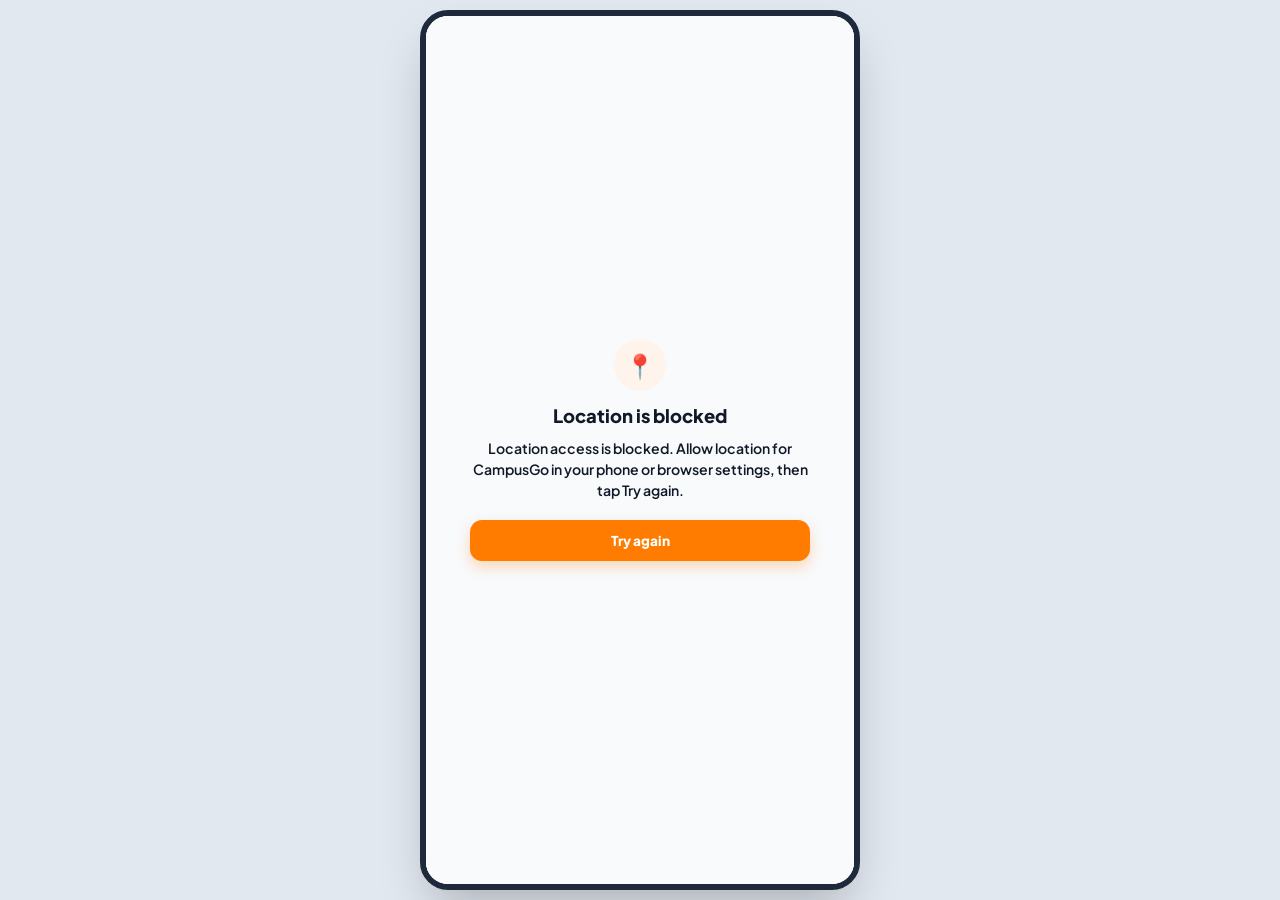
==== frontend/index.html @ a9273944 "add to homescreen and dark mode" ====
<!DOCTYPE html>
<html lang="en">
<head>
  <meta charset="UTF-8">
  <meta name="viewport" content="width=device-width, initial-scale=1.0, maximum-scale=1.0, user-scalable=no">
  <title>CampusGo - LPU Community Transit</title>
  <meta name="description" content="Bike, scooty and car rides and carpools for the LPU community.">
  <meta name="theme-color" content="#FF7C00">
  <link rel="manifest" href="/manifest.webmanifest">
  <link rel="icon" type="image/svg+xml" href="/favicon.svg">
  <link rel="apple-touch-icon" href="/apple-touch-icon.png">

  <link rel="stylesheet" href="leaflet.css">
  <link rel="preconnect" href="https://fonts.googleapis.com">
  <link rel="preconnect" href="https://fonts.gstatic.com" crossorigin>
  <link href="https://fonts.googleapis.com/css2?family=Plus+Jakarta+Sans:wght@400;500;600;700;800&family=JetBrains+Mono:wght@500;700&display=swap" rel="stylesheet">
  <link rel="stylesheet" href="styles.css">
</head>
<body>
  <div id="app-root" class="app-container">

    <!-- ================= WELCOME / SIGN UP / LOG IN ================= -->
    <div id="login-screen" class="login-screen">
      <div class="auth-shell">

        <div class="auth-brand">
          <span class="logo-dot"></span>
          <span class="brand-title">Campus<span class="brand-accent">Go</span></span>
        </div>

        <!-- Step: welcome -->
        <section class="auth-panel" id="auth-welcome" data-panel="welcome">
          <div class="auth-hero" aria-hidden="true">
            <svg viewBox="0 0 360 250" xmlns="http://www.w3.org/2000/svg" class="hero-svg">
              <!-- sky -->
              <rect width="360" height="250" rx="26" fill="#FFF4EC"/>
              <circle cx="292" cy="56" r="26" fill="#FFC56B"/>
              <circle cx="292" cy="56" r="38" fill="#FFC56B" opacity=".25"/>
              <g fill="#fff">
                <ellipse cx="70" cy="48" rx="30" ry="11"/><ellipse cx="92" cy="40" rx="20" ry="10"/>
                <ellipse cx="200" cy="30" rx="24" ry="9"/><ellipse cx="218" cy="24" rx="15" ry="8"/>
              </g>
              <!-- hills -->
              <path d="M0 160 Q70 112 140 150 T290 140 T360 150 V250 H0Z" fill="#FFD9B0"/>
              <path d="M0 180 Q90 140 180 172 T360 168 V250 H0Z" fill="#FFC894"/>
              <!-- campus building with clock tower -->
              <g>
                <rect x="108" y="98" width="120" height="66" rx="4" fill="#fff" stroke="#111827" stroke-width="3"/>
                <rect x="150" y="62" width="36" height="102" rx="3" fill="#fff" stroke="#111827" stroke-width="3"/>
                <path d="M146 62 L168 38 L190 62Z" fill="#FF7C00" stroke="#111827" stroke-width="3" stroke-linejoin="round"/>
                <circle cx="168" cy="82" r="10" fill="#FFF4EC" stroke="#111827" stroke-width="3"/>
                <path d="M168 76v6l4 3" stroke="#111827" stroke-width="2.5" fill="none" stroke-linecap="round"/>
                <rect x="160" y="128" width="16" height="36" rx="8" fill="#FF7C00" stroke="#111827" stroke-width="3"/>
                <g fill="#FFC56B" stroke="#111827" stroke-width="2.5">
                  <rect x="118" y="112" width="18" height="18" rx="3"/><rect x="200" y="112" width="18" height="18" rx="3"/>
                  <rect x="118" y="138" width="18" height="18" rx="3"/><rect x="200" y="138" width="18" height="18" rx="3"/>
                </g>
              </g>
              <!-- trees -->
              <g stroke="#111827" stroke-width="3" stroke-linejoin="round">
                <rect x="36" y="144" width="7" height="26" fill="#B7791F"/>
                <circle cx="40" cy="134" r="20" fill="#34D399"/>
                <rect x="302" y="140" width="7" height="30" fill="#B7791F"/>
                <circle cx="306" cy="128" r="22" fill="#34D399"/>
              </g>
              <!-- road -->
              <rect x="0" y="186" width="360" height="64" fill="#374151"/>
              <path d="M0 186 H360" stroke="#111827" stroke-width="3"/>
              <path d="M12 220 H60 M96 220 H144 M180 220 H228 M264 220 H312" stroke="#FDE68A" stroke-width="4" stroke-linecap="round"/>

              <!-- scooty + rider -->
              <g class="hero-bob" stroke="#111827" stroke-width="3" stroke-linecap="round" stroke-linejoin="round">
                <circle cx="56" cy="210" r="15" fill="#fff"/><circle cx="56" cy="210" r="5" fill="#111827"/>
                <circle cx="124" cy="210" r="15" fill="#fff"/><circle cx="124" cy="210" r="5" fill="#111827"/>
                <path d="M58 208 L72 184 H112 Q128 184 126 204 L124 208" fill="#FF7C00"/>
                <path d="M104 184 L112 160 H126" fill="none"/>
                <rect x="74" y="176" width="30" height="8" rx="4" fill="#111827"/>
                <!-- rider -->
                <circle cx="90" cy="134" r="11" fill="#FDBA74"/>
                <path d="M78 130 Q90 112 102 130Z" fill="#111827"/>
                <path d="M84 146 Q86 168 88 176 H104 L100 146Z" fill="#3B82F6"/>
                <path d="M100 152 L118 160" fill="none" stroke="#FDBA74"/>
              </g>

              <!-- car with a waving passenger -->
              <g class="hero-bob hero-bob-2" stroke="#111827" stroke-width="3" stroke-linecap="round" stroke-linejoin="round">
                <path d="M196 206 V192 Q196 184 206 182 L222 164 Q228 158 238 158 H272 Q282 158 288 166 L302 182 Q314 184 314 194 V206Z" fill="#FF7C00"/>
                <path d="M226 168 H240 V182 H216Z M248 168 H272 L284 182 H248Z" fill="#E0F2FE"/>
                <circle cx="230" cy="208" r="14" fill="#fff"/><circle cx="230" cy="208" r="5" fill="#111827"/>
                <circle cx="284" cy="208" r="14" fill="#fff"/><circle cx="284" cy="208" r="5" fill="#111827"/>
                <circle cx="259" cy="172" r="6" fill="#FDBA74" stroke-width="2.5"/>
                <path d="M306 194 h6" stroke="#FDE68A"/>
              </g>

              <!-- map pin floating above -->
              <g class="hero-pin" stroke="#111827" stroke-width="3" stroke-linejoin="round">
                <path d="M262 52 c-14 0 -24 10 -24 23 c0 17 24 38 24 38 s24 -21 24 -38 c0 -13 -10 -23 -24 -23z" fill="#FF7C00"/>
                <circle cx="262" cy="75" r="8" fill="#fff"/>
              </g>
            </svg>
          </div>

          <h1 class="auth-title">Your campus ride,<br>one tap away</h1>
          <p class="auth-lede">Bikes, scooties and cars for LPU students and teachers.</p>

          <div class="auth-actions">
            <button type="button" class="btn-primary-cta" id="auth-go-login">Log In</button>
            <button type="button" class="btn-outline-cta" id="auth-go-signup">Sign Up</button>
          </div>
          <p class="legal-links">By continuing you agree to our <a href="/terms">Terms</a> and <a href="/privacy">Privacy Policy</a>.</p>
        </section>

        <!-- Step: sign up - name & username -->
        <section class="auth-panel hidden" data-panel="signup-name">
          <button type="button" class="auth-back" data-back="welcome" aria-label="Back">&larr; Back</button>
          <div class="auth-steps"><span class="on"></span><span></span><span></span></div>
          <h2 class="auth-heading">Create your account</h2>
          <p class="auth-sub">Tell us your name and pick a username.</p>

          <div class="input-group">
            <label for="signup-name-input">Full name</label>
            <input type="text" id="signup-name-input" placeholder="e.g. Aarav Mehta" autocomplete="name" maxlength="60">
          </div>

          <div id="username-suggest-wrap" class="hidden">
            <p class="auth-hint">Suggested usernames, free right now. Tap one:</p>
            <div id="username-suggestions" class="chip-row"></div>
          </div>

          <div class="input-group">
            <label for="signup-username-input">Username</label>
            <input type="text" id="signup-username-input" placeholder="Choose a suggestion or type your own" autocomplete="username" autocapitalize="none" spellcheck="false" maxlength="20">
            <p id="username-status" class="field-status"></p>
          </div>

          <p class="login-error hidden" data-error="signup-name"></p>
          <button type="button" class="btn-primary-cta" id="signup-name-next">Next</button>
        </section>

        <!-- Step: sign up - role, LPU ID & mobile -->
        <section class="auth-panel hidden" data-panel="signup-details">
          <button type="button" class="auth-back" data-back="signup-name" aria-label="Back">&larr; Back</button>
          <div class="auth-steps"><span class="on"></span><span class="on"></span><span></span></div>
          <h2 class="auth-heading">Verify it's you</h2>
          <p class="auth-sub">We'll text a code to your mobile number.</p>

          <div class="segmented" role="radiogroup" aria-label="I am a">
            <button type="button" class="seg-btn active" data-usertype="student" role="radio" aria-checked="true">Student</button>
            <button type="button" class="seg-btn" data-usertype="teacher" role="radio" aria-checked="false">Teacher</button>
          </div>

          <div class="input-group">
            <label for="signup-lpu-input" id="signup-lpu-label">LPU ID</label>
            <input type="text" id="signup-lpu-input" placeholder="e.g. 12204592" autocomplete="off" inputmode="numeric" maxlength="20">
          </div>
          <div class="input-group">
            <label for="signup-phone-input">Mobile number</label>
            <div class="phone-field"><span>+91</span>
              <input type="tel" id="signup-phone-input" placeholder="10-digit number" autocomplete="tel-national" inputmode="numeric" maxlength="14">
            </div>
          </div>

          <p class="login-error hidden" data-error="signup-details"></p>
          <button type="button" class="btn-primary-cta" id="signup-send-otp">Send OTP</button>
        </section>

        <!-- Step: log in -->
        <section class="auth-panel hidden" data-panel="login">
          <button type="button" class="auth-back" data-back="welcome" aria-label="Back">&larr; Back</button>
          <h2 class="auth-heading">Welcome back</h2>
          <p class="auth-sub">Enter your LPU ID and the mobile number on your account.</p>

          <div class="input-group">
            <label for="login-lpu-input">LPU ID</label>
            <input type="text" id="login-lpu-input" placeholder="e.g. 12204592 or FAC-10822" autocomplete="username" maxlength="20">
          </div>
          <div class="input-group">
            <label for="login-phone-input">Mobile number</label>
            <div class="phone-field"><span>+91</span>
              <input type="tel" id="login-phone-input" placeholder="10-digit number" autocomplete="tel-national" inputmode="numeric" maxlength="14">
            </div>
          </div>

          <p class="login-error hidden" data-error="login"></p>
          <button type="button" class="btn-primary-cta" id="login-send-otp">Send OTP</button>
          <p class="auth-switch">New to CampusGo? <button type="button" class="link-btn" id="login-to-signup">Sign up</button></p>
        </section>

        <!-- Step: enter the SMS code (shared by sign up and log in) -->
        <section class="auth-panel hidden" data-panel="otp">
          <button type="button" class="auth-back" id="otp-back" aria-label="Back">&larr; Back</button>
          <h2 class="auth-heading">Enter the code</h2>
          <p class="auth-sub">We sent a 6-digit code to <strong id="otp-phone-hint"></strong>.</p>

          <div class="otp-boxes" id="otp-boxes">
            <input type="text" inputmode="numeric" maxlength="1" autocomplete="one-time-code" aria-label="Digit 1">
            <input type="text" inputmode="numeric" maxlength="1" aria-label="Digit 2">
            <input type="text" inputmode="numeric" maxlength="1" aria-label="Digit 3">
            <input type="text" inputmode="numeric" maxlength="1" aria-label="Digit 4">
            <input type="text" inputmode="numeric" maxlength="1" aria-label="Digit 5">
            <input type="text" inputmode="numeric" maxlength="1" aria-label="Digit 6">
          </div>

          <p class="login-error hidden" data-error="otp"></p>
          <button type="button" class="btn-primary-cta" id="otp-verify-btn">Verify &amp; Continue</button>
          <p class="auth-switch"><span id="otp-resend-timer"></span> <button type="button" class="link-btn hidden" id="otp-resend-btn">Resend code</button></p>
        </section>

      </div>
    </div>

    <!-- Top App Bar -->
    <header class="top-bar">
      <div class="brand-section">
        <div class="brand-logo">
          <span class="logo-dot"></span>
          <span class="brand-title">Campus<span class="brand-accent">Go</span></span>
        </div>
        <span class="campus-pill">LPU CAMPUS</span>
      </div>

      <div class="user-header-actions">
        <!-- Teacher / Priority Badge -->
        <div id="header-badge" class="user-badge-pill hidden">
          <svg class="badge-icon" viewBox="0 0 24 24" fill="currentColor">
            <path d="M12 2l3.09 6.26L22 9.27l-5 4.87 1.18 6.88L12 17.77l-6.18 3.25L7 14.14 2 9.27l6.91-1.01L12 2z"/>
          </svg>
          <span id="header-badge-text">Faculty Priority</span>
        </div>

        <!-- Wallet Balance Pill -->
        <button id="header-wallet-btn" class="wallet-pill" title="View Wallet">
          <svg class="wallet-icon" viewBox="0 0 24 24" fill="none" stroke="currentColor" stroke-width="2">
            <rect x="2" y="4" width="20" height="16" rx="3"/>
            <path d="M16 12h.01"/>
            <path d="M2 10h20"/>
          </svg>
          <span class="currency-symbol">₹</span>
          <span id="header-wallet-amount">0.00</span>
        </button>

        <button id="profile-btn" class="persona-avatar-btn" title="Profile">
          <img src="avatar-default.svg" alt="Profile">
        </button>
      </div>
    </header>

    <!-- Main Views Container -->
    <main class="main-content">
      
      <!-- ================= VIEW 1: RIDE (HOME) ================= -->
      <section id="view-ride" class="app-view active-view">
        <!-- Live Half-Screen Campus Map -->
        <div class="map-wrapper">
          <div id="campus-map" class="map-canvas"></div>
          <div id="route-info-chip" class="route-info-chip hidden"></div>
          <div id="drop-pin-hint" class="drop-pin-hint hidden"></div>
          
          <!-- Map Overlay Controls -->
          <div class="map-overlay-controls">
            <button id="recenter-map-btn" class="map-float-btn" title="Recenter to Uni-Mall">
              <svg viewBox="0 0 24 24" fill="none" stroke="currentColor" stroke-width="2">
                <polygon points="3 11 22 2 13 21 11 13 3 11"/>
              </svg>
            </button>
            <div class="zone-badge">
              <span class="live-pulse"></span>
              <span id="current-zone-text">Central Zone</span>
            </div>
          </div>

          <!-- Peak Rush / Class Change Banner -->
          <div id="rush-indicator" class="rush-indicator">
            <svg viewBox="0 0 24 24" fill="none" stroke="currentColor" stroke-width="2">
              <polygon points="13 2 3 14 12 14 11 22 21 10 12 10 13 2"/>
            </svg>
            <span>Class-Change Rush Active • Queue indexed by zone</span>
          </div>
        </div>

        <!-- Bottom Sheet Booking Container -->
        <div class="bottom-sheet">
          <div class="sheet-handle-bar"><div class="sheet-handle"></div></div>

          <!-- Scope Switcher: Campus Hop vs CityLink -->
          <div class="scope-toggle-group">
            <button class="scope-tab active" data-scope="campus_hop">
              <span class="scope-title">Campus Hop</span>
              <span class="scope-sub">Flat-rate intra-campus</span>
            </button>
            <button class="scope-tab" data-scope="citylink">
              <span class="scope-title">CityLink</span>
              <span class="scope-sub">Dynamic inter-city commute</span>
            </button>
          </div>

          <!-- Origin & Destination Inputs -->
          <div class="route-selector-card">
            <!-- Pickup Field -->
            <div class="route-field pickup-field">
              <div class="dot-indicator pickup-dot"></div>
              <div class="field-content">
                <div class="field-label-row">
                  <span class="field-label">PICKUP POINT</span>
                  <span class="auto-badge" id="auto-detected-badge">Auto-detected</span>
                </div>
                <select id="pickup-select" class="location-dropdown"></select>
              </div>
            </div>

            <div class="route-divider">
              <button id="swap-locations-btn" class="swap-btn" title="Swap locations">
                <svg viewBox="0 0 24 24" fill="none" stroke="currentColor" stroke-width="2">
                  <line x1="12" y1="5" x2="12" y2="19"/>
                  <polyline points="19 12 12 19 5 12"/>
                </svg>
              </button>
            </div>

            <!-- Destination Field -->
            <div class="route-field drop-field">
              <div class="dot-indicator drop-dot"></div>
              <div class="field-content">
                <span class="field-label">DESTINATION</span>
                <select id="drop-select" class="location-dropdown"></select>
                <!-- CityLink: search any place or address, or tap a popular destination -->
                <div id="drop-search-box" class="drop-search-box">
                  <input id="drop-search-input" type="text" class="drop-search-input" placeholder="Search a place or address"
                         autocomplete="off" maxlength="80" aria-label="Destination">
                  <div id="drop-suggestions" class="drop-suggestions hidden" role="listbox"></div>
                </div>
              </div>
            </div>
          </div>

          <div id="available-riders-note" class="available-riders-note hidden"></div>

          <!-- Service Selection: EXACTLY 3 Services (Bike, Scooty, Car) -->
          <div class="services-container">
            <div class="section-label-row">
              <span class="section-label">CHOOSE VEHICLE SERVICE</span>
              <span class="pricing-mode-pill" id="pricing-mode-tag">Flat Fare</span>
            </div>

            <div class="services-grid">
              <!-- Service 1: Bike -->
              <div class="service-card active" data-service="bike">
                <div class="service-header">
                  <div class="service-icon-box bike-icon">
                    <svg viewBox="0 0 24 24" fill="none" stroke="currentColor" stroke-width="2">
                      <circle cx="5.5" cy="17.5" r="3.5"/>
                      <circle cx="18.5" cy="17.5" r="3.5"/>
                      <path d="M15 6a1 1 0 1 0 0-2 1 1 0 0 0 0 2zm-3 11.5L9 9l3-3 4 3 3 8.5"/>
                      <path d="M9 9h4"/>
                    </svg>
                  </div>
                  <div class="service-fare-badge">
                    <span class="fare-currency">₹</span>
                    <span class="fare-val" id="fare-bike">–</span>
                  </div>
                </div>
                <div class="service-meta">
                  <span class="service-name">Bike</span>
                  <span class="service-desc">Single Rider • Quickest</span>
                </div>
                <div class="service-footer">
                  <span class="service-eta" id="eta-bike"></span>
                  <span class="service-driver-avail" id="avail-bike"></span>
                </div>
              </div>

              <!-- Service 2: Scooty -->
              <div class="service-card" data-service="scooty">
                <div class="service-header">
                  <div class="service-icon-box scooty-icon">
                    <svg viewBox="0 0 24 24" fill="none" stroke="currentColor" stroke-width="2">
                      <circle cx="6" cy="18" r="3"/>
                      <circle cx="18" cy="18" r="3"/>
                      <path d="M6 15h7l3-7h3"/>
                      <path d="M11 15v-4"/>
                    </svg>
                  </div>
                  <div class="service-fare-badge">
                    <span class="fare-currency">₹</span>
                    <span class="fare-val" id="fare-scooty">–</span>
                  </div>
                </div>
                <div class="service-meta">
                  <span class="service-name">Scooty</span>
                  <span class="service-desc">Single Rider • Spacious</span>
                </div>
                <div class="service-footer">
                  <span class="service-eta" id="eta-scooty"></span>
                  <span class="service-driver-avail" id="avail-scooty"></span>
                </div>
              </div>

              <!-- Service 3: Car -->
              <div class="service-card" data-service="car">
                <div class="service-header">
                  <div class="service-icon-box car-icon">
                    <svg viewBox="0 0 24 24" fill="none" stroke="currentColor" stroke-width="2">
                      <path d="M19 17h2c.6 0 1-.4 1-1v-3c0-.9-.7-1.7-1.5-1.9C18.7 10.6 16 10 16 10s-1.3-1.4-2.2-2.3c-.5-.4-1.1-.7-1.8-.7H5c-.6 0-1.1.4-1.4.9l-1.4 2.9C2.1 11.2 2 11.6 2 12v4c0 .6.4 1 1 1h2"/>
                      <circle cx="7" cy="17" r="2"/>
                      <path d="M9 17h6"/>
                      <circle cx="17" cy="17" r="2"/>
                    </svg>
                  </div>
                  <div class="service-fare-badge">
                    <span class="fare-currency">₹</span>
                    <span class="fare-val" id="fare-car">–</span>
                  </div>
                </div>
                <div class="service-meta">
                  <span class="service-name">Car</span>
                  <span class="service-desc">Shared Pool • AC Comfort</span>
                </div>
                <div class="service-footer">
                  <span class="service-eta" id="eta-car"></span>
                  <span class="service-driver-avail" id="avail-car"></span>
                </div>
              </div>
            </div>
          </div>

          <!-- Wallet Balance Warning Banner (if insufficient) -->
          <div id="wallet-warning-banner" class="wallet-warning-banner hidden">
            <div class="warning-left">
              <svg class="warning-icon" viewBox="0 0 24 24" fill="none" stroke="currentColor" stroke-width="2">
                <circle cx="12" cy="12" r="10"/>
                <line x1="12" y1="8" x2="12" y2="12"/>
                <line x1="12" y1="16" x2="12.01" y2="16"/>
              </svg>
              <div>
                <div class="warning-text">Insufficient balance for selected ride</div>
                <div class="warning-sub">Top up ₹<span id="banner-deficit-amount">10</span> to proceed</div>
              </div>
            </div>
            <button id="quick-topup-btn" class="quick-topup-btn">Top Up</button>
          </div>

          <!-- Primary CTA Button -->
          <button id="find-ride-btn" class="btn-primary-cta">
            <span class="btn-text" id="find-ride-text">Find Ride</span>
            <span class="btn-subtext" id="selected-service-summary">Bike • Flat ₹14</span>
          </button>
        </div>
      </section>

      <!-- ================= VIEW 2: DURING-RIDE COCKPIT DASHBOARD ================= -->
      <!-- Starts ONLY after someone confirms/starts a ride -->
      <section id="view-active-ride" class="app-view">
        <div class="active-ride-container">
          <!-- During-Ride Map Canvas -->
          <div class="active-map-wrapper">
            <div id="active-tracking-map" class="map-canvas"></div>
            
            <!-- Cockpit Status Floating Pill -->
            <div class="cockpit-live-pill">
              <span class="pulse-indicator"></span>
              <span id="cockpit-live-status-text">TRIP IN PROGRESS</span>
            </div>

            <!-- Persistent SOS Button Overlay -->
            <button id="persistent-sos-btn" class="persistent-sos-btn" title="Emergency SOS Beacon">
              <span class="sos-beacon-ring"></span>
              <span class="sos-text">SOS</span>
            </button>

            <!-- Share Live Location Floating Button -->
            <button id="share-live-btn" class="share-live-float-btn" title="Share Live Ride with Emergency Contacts">
              <svg viewBox="0 0 24 24" fill="none" stroke="currentColor" stroke-width="2">
                <circle cx="18" cy="5" r="3"/>
                <circle cx="6" cy="12" r="3"/>
                <circle cx="18" cy="19" r="3"/>
                <line x1="8.59" y1="13.51" x2="15.42" y2="17.49"/>
                <line x1="15.41" y1="6.51" x2="8.59" y2="10.49"/>
              </svg>
              <span>Share Trip</span>
            </button>
          </div>

          <!-- During-Ride Cockpit Dashboard Card -->
          <div class="active-status-card">
            <!-- Cockpit Route Header -->
            <div class="status-header">
              <div>
                <div class="cockpit-tag">DURING-RIDE COCKPIT</div>
                <h3 id="cockpit-route-title" class="status-title"></h3>
                <p id="cockpit-telemetry-sub" class="status-sub"></p>
              </div>
              <div class="trip-fare-pill">
                <span>Fare: ₹</span>
                <span id="active-trip-fare">0.00</span>
              </div>
            </div>

            <!-- Ride PIN: the rider tells it to the driver, who enters it to start the trip -->
            <div id="ride-pin-box" class="ride-pin-box hidden">
              <span>Tell your driver this PIN when you get in</span>
              <strong id="ride-pin-value" class="ride-pin-value">----</strong>
            </div>
            <div id="start-ride-box" class="start-ride-box hidden">
              <input id="start-pin-input" class="start-pin-input" type="text" inputmode="numeric" pattern="[0-9]*"
                     maxlength="4" autocomplete="off" placeholder="Rider's PIN" aria-label="Rider's 4-digit PIN">
              <button id="start-ride-btn" class="btn-primary-action">Start Ride</button>
            </div>
            <a id="navigate-btn" class="navigate-btn hidden" target="_blank" rel="noopener">
              <svg viewBox="0 0 24 24" fill="currentColor" aria-hidden="true"><path d="M12 2 4.5 20.3l.7.7L12 18l6.8 3 .7-.7z"/></svg>
              <span>Navigate</span>
            </a>

            <!-- Host / Driver Profile Card -->
            <div class="driver-profile-card">
              <img class="driver-avatar" src="avatar-default.svg" alt="">
              <div class="driver-info">
                <div class="driver-name-row">
                  <span id="active-driver-name" class="driver-name"></span>
                  <span class="verified-tag">
                    <svg viewBox="0 0 24 24" fill="currentColor">
                      <path d="M12 2l2.4 2.8 3.7-.4 1.3 3.4 3.4 1.3-.4 3.7 2.8 2.4-2.8 2.4.4 3.7-3.4 1.3-1.3 3.4-3.7-.4L12 22l-2.4-2.8-3.7.4-1.3-3.4-3.4-1.3.4-3.7L1 12l2.8-2.4-.4-3.7 3.4-1.3 1.3-3.4 3.7.4L12 2z"/>
                    </svg>
                    Verified driver
                  </span>
                </div>
                <div class="vehicle-details">
                  <span id="active-vehicle-model" class="vehicle-model"></span>
                  <span class="vehicle-bullet">•</span>
                  <span id="active-vehicle-plate" class="vehicle-plate"></span>
                </div>
              </div>
            </div>

            <!-- Passenger Manifest Section (Shows all booked passengers) -->
            <div class="cockpit-manifest-box">
              <div class="manifest-header">
                <span class="manifest-title">PASSENGER MANIFEST</span>
                <span id="manifest-count-badge" class="manifest-badge"></span>
              </div>
              <div id="cockpit-passenger-list" class="passenger-chips-row">
                <!-- Dynamically populated passenger chips -->
              </div>
            </div>

            <!-- Route Waypoints -->
            <div class="trip-waypoints">
              <div class="waypoint-item">
                <div class="waypoint-dot origin"></div>
                <div class="waypoint-text">
                  <span class="waypoint-label">ORIGIN PICKUP</span>
                  <span id="active-pickup-name" class="waypoint-name"></span>
                </div>
              </div>
              <div class="waypoint-line"></div>
              <div class="waypoint-item">
                <div class="waypoint-dot destination"></div>
                <div class="waypoint-text">
                  <span class="waypoint-label">DESTINATION DROP</span>
                  <span id="active-drop-name" class="waypoint-name"></span>
                </div>
              </div>
            </div>

            <!-- During-Ride Live Actions -->
            <div class="active-actions-row">
              <button id="cancel-ride-btn" class="btn-secondary-action hidden">
                <span>Cancel Ride</span>
              </button>
              <button id="complete-ride-btn" class="btn-primary-action">
                <span>🏁 Complete Trip</span>
              </button>
            </div>
          </div>
        </div>
      </section>

      <!-- ================= VIEW 3: SCHEDULED ROUTE PLANNER & PINNED CARPOOLS ================= -->
      <section id="view-citylink" class="app-view">
        <div class="view-header">
          <div>
            <h2 class="view-title">Scheduled Carpools</h2>
            <p class="view-sub">Plan routes, reserve seats & pin full scheduled commutes</p>
          </div>
          <button id="open-plan-route-btn" class="btn-sm-primary">+ Plan a Route</button>
        </div>

        <div class="citylink-content">
          <!-- SECTION 1: PINNED FULL RIDES (Ready to Depart) -->
          <div class="scheduled-section">
            <div class="section-label-row">
              <span class="section-label">📌 PINNED & FULL RIDES (READY TO DEPART)</span>
              <span class="pinned-tag">Seats Full</span>
            </div>
            <div id="pinned-routes-container" class="routes-list">
              <!-- Dynamically populated pinned routes -->
            </div>
          </div>

          <!-- SECTION 2: OPEN SCHEDULED RIDES (Seats Available) -->
          <div class="scheduled-section" style="margin-top: 16px;">
            <div class="section-label-row">
              <span class="section-label">AVAILABLE SCHEDULED RIDES</span>
              <span class="pricing-mode-pill">Select Seats</span>
            </div>
            <div id="citylink-routes-container" class="routes-list">
              <!-- Dynamically populated open routes -->
            </div>
          </div>
        </div>
      </section>

      <!-- ================= VIEW 4: ACTIVITY / QUEUE ================= -->
      <section id="view-activity" class="app-view">
        <div class="view-header">
          <h2 class="view-title">Ride Activity</h2>
          <p class="view-sub">Your live matching queues and ride history</p>
        </div>

        <div class="activity-content">
          <div id="queue-status-card" class="queue-status-card hidden">
            <div class="queue-spinner-ring"></div>
            <div class="queue-details">
              <div class="queue-title-row">
                <span class="queue-title">Waiting for a Driver to Accept</span>
                <span id="queue-pos-badge" class="queue-pos-badge">Position #1</span>
              </div>
              <p class="queue-text">Your request is visible to nearby online drivers. The first driver to accept it gets the ride, and you can cancel for a full refund until then.</p>
              <div id="queue-priority-note" class="priority-note hidden">
                <svg viewBox="0 0 24 24" fill="currentColor"><path d="M12 2l3.09 6.26L22 9.27l-5 4.87 1.18 6.88L12 17.77l-6.18 3.25L7 14.14 2 9.27l6.91-1.01L12 2z"/></svg>
                <span>Teacher Priority Matching Applied</span>
              </div>
              <button id="cancel-queued-ride-btn" class="btn-sm-outline" style="margin-top:10px;">Cancel Request (Full Refund)</button>
            </div>
          </div>

          <div class="recent-trips-section">
            <h3 class="section-heading">Transaction & Trip History</h3>
            <div id="transactions-list" class="transactions-list">
              <!-- Rendered via JS -->
            </div>
          </div>
        </div>
      </section>

      <!-- ================= VIEW 5: PROFILE & DRIVER DASHBOARD ================= -->
      <section id="view-profile" class="app-view">
        <div class="profile-container">
          <!-- User Profile Card -->
          <div class="profile-header-card">
            <img class="profile-card-avatar" src="avatar-default.svg" alt="">
            <div class="profile-card-info">
              <div class="profile-name-row">
                <h3 id="profile-card-name" class="profile-user-name"></h3>
                <span class="verified-pill">Phone verified</span>
              </div>
              <p id="profile-card-username" class="profile-username"></p>
              <p id="profile-card-id" class="profile-lpu-id"></p>
            </div>
          </div>

          <!-- Role Switcher & Selector -->
          <div class="setting-card">
            <h4 class="setting-title">Campus Role</h4>
            <div class="role-selector-pills">
              <button class="role-pill-btn active" data-role="rider">Rider</button>
              <button class="role-pill-btn" data-role="driver">Driver</button>
              <button class="role-pill-btn" data-role="both">Both</button>
            </div>
          </div>

          <!-- Driver Controls & Earnings Section -->
          <div id="driver-dashboard-section" class="driver-dashboard-section hidden">
            <div class="section-header-flex">
              <h4 class="section-title">Driver Control & Earnings</h4>
              <label class="online-toggle-label">
                <span id="online-status-text">Offline</span>
                <input type="checkbox" id="driver-online-toggle">
                <span class="toggle-slider"></span>
              </label>
            </div>

            <!-- Earnings Metrics Grid -->
            <div class="earnings-grid">
              <div class="metric-card">
                <span class="metric-label">Total Earned</span>
                <div class="metric-val-row">
                  <span class="metric-currency">₹</span>
                  <span id="driver-total-earned" class="metric-val">0.00</span>
                </div>
              </div>
              <div class="metric-card">
                <span class="metric-label">Trips Completed</span>
                <span id="driver-total-trips" class="metric-val">0</span>
              </div>
              <div class="metric-card">
                <span class="metric-label">Driver Rating</span>
                <div class="metric-val-row">
                  <span id="driver-rating-val" class="metric-val">5.0</span>
                  <svg class="star-icon" viewBox="0 0 24 24" fill="currentColor">
                    <path d="M12 2l3.09 6.26L22 9.27l-5 4.87 1.18 6.88L12 17.77l-6.18 3.25L7 14.14 2 9.27l6.91-1.01L12 2z"/>
                  </svg>
                </div>
              </div>
            </div>

            <!-- Vehicle Details Box -->
            <div class="vehicle-info-box">
              <div class="vehicle-info-header">
                <span class="box-title">Registered Vehicle</span>
                <button id="edit-vehicle-btn" class="btn-link">Edit</button>
              </div>
              <div class="vehicle-display-details">
                <div id="veh-model-plate" class="veh-title">No vehicle registered</div>
                <div id="veh-specs" class="veh-sub">Add your vehicle to start driving</div>
              </div>
            </div>

            <!-- Queued ride requests this driver's vehicle can serve -->
            <div class="vehicle-info-box" id="driver-requests-section">
              <div class="vehicle-info-header">
                <span class="box-title">Ride Requests</span>
                <button id="refresh-requests-btn" class="btn-link">Refresh</button>
              </div>
              <div id="driver-requests-list" class="driver-requests-list">
                <p class="empty-state">No waiting requests.</p>
              </div>
            </div>

            <!-- Cash out ride earnings to the driver's UPI ID -->
            <div class="vehicle-info-box" id="driver-payout-section">
              <div class="vehicle-info-header">
                <span class="box-title">Withdraw Earnings</span>
              </div>
              <div class="veh-sub">Available to withdraw: ₹<span id="driver-withdrawable">0.00</span></div>
              <div class="input-group">
                <label for="payout-upi-input">Your UPI ID</label>
                <input type="text" id="payout-upi-input" placeholder="name@okaxis" maxlength="100" autocomplete="off">
              </div>
              <button id="request-payout-btn" class="btn-sm-primary">Request Payout</button>
              <div id="driver-payouts-list" class="driver-requests-list"></div>
            </div>
          </div>

          <!-- Mandatory Trusted Emergency Contacts -->
          <div class="setting-card">
            <div class="section-header-flex">
              <div>
                <h4 class="setting-title">Emergency Contacts (Mandatory)</h4>
                <p class="setting-sub">We text them your location when you press SOS. Add up to 5 people who agree to this.</p>
              </div>
              <button id="add-emergency-btn" class="btn-sm-outline">+ Add</button>
            </div>
            <div id="emergency-contacts-list" class="contacts-list">
              <!-- Contacts rendered via JS -->
            </div>
          </div>

          <!-- Account -->
          <div class="setting-card">
            <h4 class="setting-title">Account</h4>
            <p class="setting-sub" id="profile-account-lpu">Signed in</p>
            <div class="account-actions">
              <button id="logout-btn" class="btn-sm-outline">Log Out</button>
              <button id="delete-account-btn" class="btn-sm-outline is-danger">Delete Account</button>
            </div>
            <p class="legal-links"><a href="/privacy">Privacy Policy</a> · <a href="/terms">Terms of Service</a></p>
          </div>

          <!-- Keep installation available after the signup prompt has been dismissed. -->
          <div class="setting-card" id="profile-install-card">
            <h4 class="setting-title">Add CampusGo to your home screen</h4>
            <p class="setting-sub">Open CampusGo from your home screen for quick access.</p>
            <button id="profile-install-btn" class="btn-sm-primary" type="button">Add to Home Screen</button>
          </div>

          <div class="setting-card">
            <div class="theme-toggle-row">
              <div>
                <h4 class="setting-title">Dark mode</h4>
                <p class="setting-sub">Choose a darker appearance for CampusGo.</p>
              </div>
              <button id="theme-toggle-btn" class="theme-toggle-btn" type="button" role="switch" aria-checked="false">
                <span id="theme-toggle-state">Off</span>
              </button>
            </div>
          </div>
        </div>
      </section>
    </main>

    <!-- Bottom Navigation Bar -->
    <nav class="bottom-nav-bar">
      <button class="nav-tab active" data-view="view-ride">
        <svg class="nav-icon" viewBox="0 0 24 24" fill="none" stroke="currentColor" stroke-width="2">
          <circle cx="12" cy="12" r="10"/>
          <path d="M12 2a14.5 14.5 0 0 0 0 20 14.5 14.5 0 0 0 0-20"/>
          <path d="M2 12h20"/>
        </svg>
        <span class="nav-label">Ride</span>
      </button>

      <button class="nav-tab" data-view="view-citylink">
        <svg class="nav-icon" viewBox="0 0 24 24" fill="none" stroke="currentColor" stroke-width="2">
          <path d="M4 15s1-1 4-1 5 2 8 2 4-1 4-1V3s-1 1-4 1-5-2-8-2-4 1-4 1z"/>
          <line x1="4" y1="22" x2="4" y2="15"/>
        </svg>
        <span class="nav-label">CityLink</span>
      </button>

      <button class="nav-tab" data-view="view-activity">
        <div class="nav-icon-wrapper">
          <svg class="nav-icon" viewBox="0 0 24 24" fill="none" stroke="currentColor" stroke-width="2">
            <path d="M14 2H6a2 2 0 0 0-2 2v16a2 2 0 0 0 2 2h12a2 2 0 0 0 2-2V8z"/>
            <polyline points="14 2 14 8 20 8"/>
            <line x1="16" y1="13" x2="8" y2="13"/>
            <line x1="16" y1="17" x2="8" y2="17"/>
            <polyline points="10 9 9 9 8 9"/>
          </svg>
          <span id="nav-queue-dot" class="badge-dot hidden"></span>
        </div>
        <span class="nav-label">Activity</span>
      </button>

      <button class="nav-tab" data-view="view-profile">
        <div class="nav-icon-wrapper">
          <svg class="nav-icon" viewBox="0 0 24 24" fill="none" stroke="currentColor" stroke-width="2">
            <path d="M20 21v-2a4 4 0 0 0-4-4H8a4 4 0 0 0-4 4v2"/>
            <circle cx="12" cy="7" r="4"/>
          </svg>
          <span id="nav-requests-dot" class="badge-dot hidden"></span>
        </div>
        <span class="nav-label">Profile</span>
      </button>
    </nav>

    <!-- Compulsory location gate -->
    <div id="location-gate" class="location-gate hidden">
      <div class="location-gate-card">
        <div class="dialog-icon">📍</div>
        <h3 id="location-gate-title">Turn on location</h3>
        <p id="location-gate-msg" class="dialog-message"></p>
        <button id="location-gate-retry" type="button" class="dialog-btn dialog-btn-primary hidden">Try again</button>
      </div>
    </div>

    <!-- Add to Home Screen: offered to every new account right after signup -->
    <div id="install-sheet" class="install-sheet hidden" role="dialog" aria-modal="false" aria-labelledby="install-sheet-title">
      <div class="install-sheet-card">
        <div class="install-sheet-head">
          <img src="icon-192.png" alt="" class="install-sheet-icon" width="48" height="48">
          <div>
            <h3 id="install-sheet-title">Add CampusGo to your home screen</h3>
            <p class="install-sheet-msg">Open it in one tap, full screen, like any other app.</p>
          </div>
        </div>
        <p id="install-sheet-steps" class="install-sheet-steps hidden"></p>
        <div class="install-sheet-actions">
          <button id="install-sheet-later" type="button" class="dialog-btn dialog-btn-secondary">Later</button>
          <button id="install-sheet-btn" type="button" class="dialog-btn dialog-btn-primary">Add to Home Screen</button>
        </div>
      </div>
    </div>

    <!-- ================= MODALS & POPUPS ================= -->

    <!-- Enhanced Wallet Top-Up Modal (UPI QR & Razorpay) -->
    <div id="modal-topup" class="app-modal hidden">
      <div class="modal-backdrop"></div>
      <div class="modal-card">
        <div class="modal-header">
          <h3>Top Up CampusGo Wallet</h3>
          <button class="modal-close-btn" data-modal="modal-topup">&times;</button>
        </div>
        <div class="modal-body">
          <div class="current-bal-banner">
            <span>Current Balance:</span>
            <strong>₹<span id="modal-current-bal">0.00</span></strong>
          </div>

          <!-- Payment Method Selector -->
          <div class="payment-method-tabs">
            <button class="pay-method-tab" data-method="upi">
              <span class="tab-label">UPI QR (manual check)</span>
            </button>
            <button class="pay-method-tab active" data-method="razorpay">
              <span class="tab-badge">⚡ Instant</span>
              <span class="tab-label">Razorpay / Cards</span>
            </button>
          </div>

          <!-- Amount Selectors -->
          <div class="topup-amount-chips">
            <button class="amount-chip" data-amount="50">+ ₹50</button>
            <button class="amount-chip active" data-amount="100">+ ₹100</button>
            <button class="amount-chip" data-amount="250">+ ₹250</button>
            <button class="amount-chip" data-amount="500">+ ₹500</button>
          </div>

          <div class="input-group">
            <label>Amount (₹)</label>
            <input type="number" id="topup-custom-input" min="1" max="5000" value="100">
          </div>

          <!-- TAB 1: UPI QR Scanner Container -->
          <div id="pay-panel-upi" class="pay-panel hidden">
            <div class="upi-qr-card">
              <div class="qr-wrapper" id="upi-qr-container">
                <div class="qr-loading-spinner">Generating UPI QR...</div>
              </div>
              <div class="upi-info-col">
                <span class="upi-vpa-label">Scan with Google Pay, PhonePe, Paytm or BHIM</span>
                <span class="upi-vpa-val" id="upi-vpa-text"></span>
              </div>
            </div>

            <div class="upi-actions-row">
              <a id="open-upi-intent-btn" href="#" class="btn-sm-outline" target="_blank" style="text-align:center; text-decoration:none;">
                📱 Open UPI App
              </a>
              <button id="confirm-upi-paid-btn" class="btn-primary-cta" style="flex:1;">
                I've Paid (₹<span id="qr-pay-amount-label">100</span>)
              </button>
            </div>
          </div>

          <!-- TAB 2: Razorpay Gateway Container -->
          <div id="pay-panel-razorpay" class="pay-panel">
            <div class="razorpay-preview-card">
              <div class="razorpay-logo-row">
                <span class="rzp-badge">RAZORPAY SECURE CHECKOUT</span>
                <span class="rzp-shield">🔒 256-bit SSL</span>
              </div>
              <p class="rzp-desc">Pay with any UPI app, Credit/Debit Card or NetBanking. The money is added to your wallet automatically as soon as the payment goes through.</p>
            </div>
            <button id="razorpay-checkout-btn" class="btn-primary-cta">
              Pay via Razorpay (₹<span id="rzp-pay-amount-label">100</span>)
            </button>
          </div>
          <p id="topup-status-text" class="modal-desc hidden"></p>
        </div>
      </div>
    </div>

    <!-- SOS Emergency Alert Modal with Real SMS Dispatch Feed -->
    <div id="modal-sos" class="app-modal hidden">
      <div class="modal-backdrop"></div>
      <div class="modal-card sos-modal-card">
        <div class="sos-modal-header">
          <div class="sos-alert-icon">
            <svg viewBox="0 0 24 24" fill="currentColor">
              <path d="M12 2L1 21h22L12 2zm0 3.99L19.53 19H4.47L12 5.99zM11 10h2v4h-2zm0 6h2v2h-2z"/>
            </svg>
          </div>
          <h2>EMERGENCY SOS BROADCAST</h2>
          <p class="sos-subtitle">Your alert has been recorded</p>
        </div>
        <div class="modal-body">
          <div class="sos-details-box">
            <div class="sos-row">
              <span class="label">Location:</span>
              <strong id="sos-display-location"></strong>
            </div>
            <div class="sos-row">
              <span class="label">Campus Control Room:</span>
              <a id="sos-hotline-link" class="highlight-text" href="tel:+911824517000">Call +91 1824 517000</a>
            </div>
            <div class="sos-row">
              <span class="label">SMS Broadcast:</span>
              <span id="sos-contacts-count"></span>
            </div>
          </div>

          <!-- Real SMS Dispatch Preview Box -->
          <div class="sos-sms-preview-card">
            <div class="sms-preview-header">
              <span class="sms-badge">SOS MESSAGE</span>
              <span class="sms-gateway-tag" id="sos-gateway-tag"></span>
            </div>
            <pre class="sms-text-box" id="sos-sms-text">Alerting contacts...</pre>
          </div>

          <div id="sos-dispatched-recipients" class="sos-recipients-list">
            <!-- Rendered dynamically -->
          </div>

          <p class="sos-advice" id="sos-advice-text">Campus security is not notified automatically. Call the hotline above and stay in a well-lit, public area.</p>
          <button id="sos-safe-btn" class="btn-primary-action">I'm safe now</button>
          <button id="dismiss-sos-btn" class="btn-secondary-action">Close (alert stays active)</button>
        </div>
      </div>
    </div>

    <!-- Share Trip Modal -->
    <div id="modal-share-trip" class="app-modal hidden">
      <div class="modal-backdrop"></div>
      <div class="modal-card">
        <div class="modal-header">
          <h3>Share Live Location</h3>
          <button class="modal-close-btn" data-modal="modal-share-trip">&times;</button>
        </div>
        <div class="modal-body">
          <p class="modal-desc">Anyone with this trusted link can track your live location and vehicle details until you safely reach your destination.</p>
          
          <div class="share-link-box">
            <input type="text" id="share-link-input" readonly value="">
            <button id="copy-share-btn" class="btn-sm-primary">Copy</button>
          </div>

          <div class="share-contacts-status">
            <span class="check-circle">ℹ</span>
            <span>Send this link to someone you trust. It stops working when the ride ends.</span>
          </div>
        </div>
      </div>
    </div>

    <!-- Mutual Rating Modal -->
    <div id="modal-rating" class="app-modal hidden">
      <div class="modal-backdrop"></div>
      <div class="modal-card">
        <div class="modal-header">
          <h3>Ride Completed</h3>
        </div>
        <div class="modal-body text-center">
          <div class="completion-success-icon">
            <svg viewBox="0 0 24 24" fill="none" stroke="currentColor" stroke-width="3">
              <polyline points="20 6 9 17 4 12"/>
            </svg>
          </div>
          <h4>How was your ride?</h4>
          <p class="modal-desc">Your fare was paid from your CampusGo wallet when you booked.</p>

          <div class="star-rating-row" id="star-rating-picker">
            <button type="button" class="star-btn active" data-val="1" aria-label="1 star">★</button>
            <button type="button" class="star-btn active" data-val="2" aria-label="2 star">★</button>
            <button type="button" class="star-btn active" data-val="3" aria-label="3 star">★</button>
            <button type="button" class="star-btn active" data-val="4" aria-label="4 star">★</button>
            <button type="button" class="star-btn active" data-val="5" aria-label="5 star">★</button>
          </div>

          <div class="rating-tags-row">
            <button class="tag-pill">Safe Ride</button>
            <button class="tag-pill">Punctual</button>
            <button class="tag-pill">Clean Helmet</button>
            <button class="tag-pill">Polite Behavior</button>
          </div>

          <button id="submit-rating-btn" class="btn-primary-cta">Submit Feedback</button>
        </div>
      </div>
    </div>

    <!-- Plan Route & Scheduled Carpool Modal -->
    <div id="modal-post-route" class="app-modal hidden">
      <div class="modal-backdrop"></div>
      <div class="modal-card">
        <div class="modal-header">
          <h3>Plan Scheduled Route</h3>
          <button class="modal-close-btn" data-modal="modal-post-route">&times;</button>
        </div>
        <div class="modal-body">
          <p class="modal-desc">Plan a scheduled commute. Offer seats to fellow students & faculty; once all seats fill up, your ride automatically gets pinned!</p>

          <div class="input-group">
            <label>Origin Pickup (Campus)</label>
            <select id="route-origin-select" class="location-dropdown route-location-select"></select>
          </div>

          <div class="input-group">
            <label>Destination Hub (CityLink)</label>
            <select id="route-dest-select" class="location-dropdown route-location-select"></select>
          </div>

          <div class="input-row">
            <div class="input-group">
              <label>Departure Time</label>
              <input type="datetime-local" id="route-time-input">
            </div>
            <div class="input-group">
              <label>Number of Seats Offered</label>
              <select id="route-seats-input">
                <option value="1">1 Seat</option>
                <option value="2">2 Seats</option>
                <option value="3" selected>3 Seats</option>
                <option value="4">4 Seats</option>
              </select>
            </div>
          </div>

          <div class="input-group">
            <label>Fare Per Passenger Seat (₹)</label>
            <input type="number" id="route-price-input" min="10" max="2000" value="80">
          </div>

          <div class="input-group">
            <label>Trip Notes (Optional)</label>
            <input type="text" id="route-notes-input" placeholder="e.g., AC Carpool via GT Road • Trunk space available">
          </div>

          <button id="submit-post-route-btn" class="btn-primary-cta">Publish & Plan Route</button>
        </div>
      </div>
    </div>

    <!-- Register / Edit Vehicle Modal -->
    <div id="modal-vehicle" class="app-modal hidden">
      <div class="modal-backdrop"></div>
      <div class="modal-card">
        <div class="modal-header">
          <h3>Your Vehicle</h3>
          <button class="modal-close-btn" data-modal="modal-vehicle">&times;</button>
        </div>
        <div class="modal-body">
          <div class="input-group">
            <label>Vehicle Type</label>
            <select id="veh-category-input">
              <option value="bike">Bike</option>
              <option value="scooty">Scooty</option>
              <option value="car">Car</option>
            </select>
          </div>
          <div class="input-group">
            <label>Model</label>
            <input type="text" id="veh-model-input" maxlength="40" placeholder="e.g. Honda Activa 6G">
          </div>
          <div class="input-row">
            <div class="input-group">
              <label>Plate Number</label>
              <input type="text" id="veh-plate-input" maxlength="15" placeholder="PB08-AB-1234">
            </div>
            <div class="input-group">
              <label>Colour</label>
              <input type="text" id="veh-color-input" maxlength="20" placeholder="e.g. White">
            </div>
          </div>
          <div class="input-row">
            <div class="input-group">
              <label>Passenger Seats</label>
              <input type="number" id="veh-capacity-input" min="1" max="6" value="1">
            </div>
            <div class="input-group">
              <label><input type="checkbox" id="veh-helmet-input" checked> Spare helmet</label>
              <label><input type="checkbox" id="veh-ac-input"> AC (cars)</label>
            </div>
          </div>
          <p id="veh-error-text" class="login-error hidden"></p>
          <button id="submit-vehicle-btn" class="btn-primary-cta">Save Vehicle</button>
        </div>
      </div>
    </div>

    <!-- Add Emergency Contact Modal -->
    <div id="modal-add-contact" class="app-modal hidden">
      <div class="modal-backdrop"></div>
      <div class="modal-card">
        <div class="modal-header">
          <h3>Add Trusted Emergency Contact</h3>
          <button class="modal-close-btn" data-modal="modal-add-contact">&times;</button>
        </div>
        <div class="modal-body">
          <div class="input-group">
            <label>Full Name</label>
            <input type="text" id="emg-name-input" placeholder="Parent / Hostel Warden">
          </div>
          <div class="input-group">
            <label>Relationship</label>
            <input type="text" id="emg-rel-input" placeholder="e.g. Mother, Roommate, Warden">
          </div>
          <div class="input-group">
            <label>Phone Number</label>
            <input type="tel" id="emg-phone-input" placeholder="+91 98765 00000">
          </div>
          <p id="emg-error-text" class="login-error hidden"></p>
          <button id="submit-contact-btn" class="btn-primary-cta">Save Contact</button>
        </div>
      </div>
    </div>

  </div>

  <script src="leaflet.js"></script>
  <script src="protomaps-leaflet.js"></script>
  <script src="campus-map.js"></script>
  <script src="app.js"></script>
</body>
</html>
---- frontend/leaflet.css ----
/* required styles */

.leaflet-pane,
.leaflet-tile,
.leaflet-marker-icon,
.leaflet-marker-shadow,
.leaflet-tile-container,
.leaflet-pane > svg,
.leaflet-pane > canvas,
.leaflet-zoom-box,
.leaflet-image-layer,
.leaflet-layer {
	position: absolute;
	left: 0;
	top: 0;
	}
.leaflet-container {
	overflow: hidden;
	}
.leaflet-tile,
.leaflet-marker-icon,
.leaflet-marker-shadow {
	-webkit-user-select: none;
	   -moz-user-select: none;
	        user-select: none;
	  -webkit-user-drag: none;
	}
/* Prevents IE11 from highlighting tiles in blue */
.leaflet-tile::selection {
	background: transparent;
}
/* Safari renders non-retina tile on retina better with this, but Chrome is worse */
.leaflet-safari .leaflet-tile {
	image-rendering: -webkit-optimize-contrast;
	}
/* hack that prevents hw layers "stretching" when loading new tiles */
.leaflet-safari .leaflet-tile-container {
	width: 1600px;
	height: 1600px;
	-webkit-transform-origin: 0 0;
	}
.leaflet-marker-icon,
.leaflet-marker-shadow {
	display: block;
	}
/* .leaflet-container svg: reset svg max-width decleration shipped in Joomla! (joomla.org) 3.x */
/* .leaflet-container img: map is broken in FF if you have max-width: 100% on tiles */
.leaflet-container .leaflet-overlay-pane svg {
	max-width: none !important;
	max-height: none !important;
	}
.leaflet-container .leaflet-marker-pane img,
.leaflet-container .leaflet-shadow-pane img,
.leaflet-container .leaflet-tile-pane img,
.leaflet-container img.leaflet-image-layer,
.leaflet-container .leaflet-tile {
	max-width: none !important;
	max-height: none !important;
	width: auto;
	padding: 0;
	}

.leaflet-container img.leaflet-tile {
	/* See: https://bugs.chromium.org/p/chromium/issues/detail?id=600120 */
	mix-blend-mode: plus-lighter;
}

.leaflet-container.leaflet-touch-zoom {
	-ms-touch-action: pan-x pan-y;
	touch-action: pan-x pan-y;
	}
.leaflet-container.leaflet-touch-drag {
	-ms-touch-action: pinch-zoom;
	/* Fallback for FF which doesn't support pinch-zoom */
	touch-action: none;
	touch-action: pinch-zoom;
}
.leaflet-container.leaflet-touch-drag.leaflet-touch-zoom {
	-ms-touch-action: none;
	touch-action: none;
}
.leaflet-container {
	-webkit-tap-highlight-color: transparent;
}
.leaflet-container a {
	-webkit-tap-highlight-color: rgba(51, 181, 229, 0.4);
}
.leaflet-tile {
	filter: inherit;
	visibility: hidden;
	}
.leaflet-tile-loaded {
	visibility: inherit;
	}
.leaflet-zoom-box {
	width: 0;
	height: 0;
	-moz-box-sizing: border-box;
	     box-sizing: border-box;
	z-index: 800;
	}
/* workaround for https://bugzilla.mozilla.org/show_bug.cgi?id=888319 */
.leaflet-overlay-pane svg {
	-moz-user-select: none;
	}

.leaflet-pane         { z-index: 400; }

.leaflet-tile-pane    { z-index: 200; }
.leaflet-overlay-pane { z-index: 400; }
.leaflet-shadow-pane  { z-index: 500; }
.leaflet-marker-pane  { z-index: 600; }
.leaflet-tooltip-pane   { z-index: 650; }
.leaflet-popup-pane   { z-index: 700; }

.leaflet-map-pane canvas { z-index: 100; }
.leaflet-map-pane svg    { z-index: 200; }

.leaflet-vml-shape {
	width: 1px;
	height: 1px;
	}
.lvml {
	behavior: url(#default#VML);
	display: inline-block;
	position: absolute;
	}


/* control positioning */

.leaflet-control {
	position: relative;
	z-index: 800;
	pointer-events: visiblePainted; /* IE 9-10 doesn't have auto */
	pointer-events: auto;
	}
.leaflet-top,
.leaflet-bottom {
	position: absolute;
	z-index: 1000;
	pointer-events: none;
	}
.leaflet-top {
	top: 0;
	}
.leaflet-right {
	right: 0;
	}
.leaflet-bottom {
	bottom: 0;
	}
.leaflet-left {
	left: 0;
	}
.leaflet-control {
	float: left;
	clear: both;
	}
.leaflet-right .leaflet-control {
	float: right;
	}
.leaflet-top .leaflet-control {
	margin-top: 10px;
	}
.leaflet-bottom .leaflet-control {
	margin-bottom: 10px;
	}
.leaflet-left .leaflet-control {
	margin-left: 10px;
	}
.leaflet-right .leaflet-control {
	margin-right: 10px;
	}


/* zoom and fade animations */

.leaflet-fade-anim .leaflet-popup {
	opacity: 0;
	-webkit-transition: opacity 0.2s linear;
	   -moz-transition: opacity 0.2s linear;
	        transition: opacity 0.2s linear;
	}
.leaflet-fade-anim .leaflet-map-pane .leaflet-popup {
	opacity: 1;
	}
.leaflet-zoom-animated {
	-webkit-transform-origin: 0 0;
	    -ms-transform-origin: 0 0;
	        transform-origin: 0 0;
	}
svg.leaflet-zoom-animated {
	will-change: transform;
}

.leaflet-zoom-anim .leaflet-zoom-animated {
	-webkit-transition: -webkit-transform 0.25s cubic-bezier(0,0,0.25,1);
	   -moz-transition:    -moz-transform 0.25s cubic-bezier(0,0,0.25,1);
	        transition:         transform 0.25s cubic-bezier(0,0,0.25,1);
	}
.leaflet-zoom-anim .leaflet-tile,
.leaflet-pan-anim .leaflet-tile {
	-webkit-transition: none;
	   -moz-transition: none;
	        transition: none;
	}

.leaflet-zoom-anim .leaflet-zoom-hide {
	visibility: hidden;
	}


/* cursors */

.leaflet-interactive {
	cursor: pointer;
	}
.leaflet-grab {
	cursor: -webkit-grab;
	cursor:    -moz-grab;
	cursor:         grab;
	}
.leaflet-crosshair,
.leaflet-crosshair .leaflet-interactive {
	cursor: crosshair;
	}
.leaflet-popup-pane,
.leaflet-control {
	cursor: auto;
	}
.leaflet-dragging .leaflet-grab,
.leaflet-dragging .leaflet-grab .leaflet-interactive,
.leaflet-dragging .leaflet-marker-draggable {
	cursor: move;
	cursor: -webkit-grabbing;
	cursor:    -moz-grabbing;
	cursor:         grabbing;
	}

/* marker & overlays interactivity */
.leaflet-marker-icon,
.leaflet-marker-shadow,
.leaflet-image-layer,
.leaflet-pane > svg path,
.leaflet-tile-container {
	pointer-events: none;
	}

.leaflet-marker-icon.leaflet-interactive,
.leaflet-image-layer.leaflet-interactive,
.leaflet-pane > svg path.leaflet-interactive,
svg.leaflet-image-layer.leaflet-interactive path {
	pointer-events: visiblePainted; /* IE 9-10 doesn't have auto */
	pointer-events: auto;
	}

/* visual tweaks */

.leaflet-container {
	background: #ddd;
	outline-offset: 1px;
	}
.leaflet-container a {
	color: #0078A8;
	}
.leaflet-zoom-box {
	border: 2px dotted #38f;
	background: rgba(255,255,255,0.5);
	}


/* general typography */
.leaflet-container {
	font-family: "Helvetica Neue", Arial, Helvetica, sans-serif;
	font-size: 12px;
	font-size: 0.75rem;
	line-height: 1.5;
	}


/* general toolbar styles */

.leaflet-bar {
	box-shadow: 0 1px 5px rgba(0,0,0,0.65);
	border-radius: 4px;
	}
.leaflet-bar a {
	background-color: #fff;
	border-bottom: 1px solid #ccc;
	width: 26px;
	height: 26px;
	line-height: 26px;
	display: block;
	text-align: center;
	text-decoration: none;
	color: black;
	}
.leaflet-bar a,
.leaflet-control-layers-toggle {
	background-position: 50% 50%;
	background-repeat: no-repeat;
	display: block;
	}
.leaflet-bar a:hover,
.leaflet-bar a:focus {
	background-color: #f4f4f4;
	}
.leaflet-bar a:first-child {
	border-top-left-radius: 4px;
	border-top-right-radius: 4px;
	}
.leaflet-bar a:last-child {
	border-bottom-left-radius: 4px;
	border-bottom-right-radius: 4px;
	border-bottom: none;
	}
.leaflet-bar a.leaflet-disabled {
	cursor: default;
	background-color: #f4f4f4;
	color: #bbb;
	}

.leaflet-touch .leaflet-bar a {
	width: 30px;
	height: 30px;
	line-height: 30px;
	}
.leaflet-touch .leaflet-bar a:first-child {
	border-top-left-radius: 2px;
	border-top-right-radius: 2px;
	}
.leaflet-touch .leaflet-bar a:last-child {
	border-bottom-left-radius: 2px;
	border-bottom-right-radius: 2px;
	}

/* zoom control */

.leaflet-control-zoom-in,
.leaflet-control-zoom-out {
	font: bold 18px 'Lucida Console', Monaco, monospace;
	text-indent: 1px;
	}

.leaflet-touch .leaflet-control-zoom-in, .leaflet-touch .leaflet-control-zoom-out  {
	font-size: 22px;
	}


/* layers control */

.leaflet-control-layers {
	box-shadow: 0 1px 5px rgba(0,0,0,0.4);
	background: #fff;
	border-radius: 5px;
	}
.leaflet-control-layers-toggle {
	background-image: url(images/layers.png);
	width: 36px;
	height: 36px;
	}
.leaflet-retina .leaflet-control-layers-toggle {
	background-image: url(images/layers-2x.png);
	background-size: 26px 26px;
	}
.leaflet-touch .leaflet-control-layers-toggle {
	width: 44px;
	height: 44px;
	}
.leaflet-control-layers .leaflet-control-layers-list,
.leaflet-control-layers-expanded .leaflet-control-layers-toggle {
	display: none;
	}
.leaflet-control-layers-expanded .leaflet-control-layers-list {
	display: block;
	position: relative;
	}
.leaflet-control-layers-expanded {
	padding: 6px 10px 6px 6px;
	color: #333;
	background: #fff;
	}
.leaflet-control-layers-scrollbar {
	overflow-y: scroll;
	overflow-x: hidden;
	padding-right: 5px;
	}
.leaflet-control-layers-selector {
	margin-top: 2px;
	position: relative;
	top: 1px;
	}
.leaflet-control-layers label {
	display: block;
	font-size: 13px;
	font-size: 1.08333em;
	}
.leaflet-control-layers-separator {
	height: 0;
	border-top: 1px solid #ddd;
	margin: 5px -10px 5px -6px;
	}

/* Default icon URLs */
.leaflet-default-icon-path { /* used only in path-guessing heuristic, see L.Icon.Default */
	background-image: url(images/marker-icon.png);
	}


/* attribution and scale controls */

.leaflet-container .leaflet-control-attribution {
	background: #fff;
	background: rgba(255, 255, 255, 0.8);
	margin: 0;
	}
.leaflet-control-attribution,
.leaflet-control-scale-line {
	padding: 0 5px;
	color: #333;
	line-height: 1.4;
	}
.leaflet-control-attribution a {
	text-decoration: none;
	}
.leaflet-control-attribution a:hover,
.leaflet-control-attribution a:focus {
	text-decoration: underline;
	}
.leaflet-attribution-flag {
	display: inline !important;
	vertical-align: baseline !important;
	width: 1em;
	height: 0.6669em;
	}
.leaflet-left .leaflet-control-scale {
	margin-left: 5px;
	}
.leaflet-bottom .leaflet-control-scale {
	margin-bottom: 5px;
	}
.leaflet-control-scale-line {
	border: 2px solid #777;
	border-top: none;
	line-height: 1.1;
	padding: 2px 5px 1px;
	white-space: nowrap;
	-moz-box-sizing: border-box;
	     box-sizing: border-box;
	background: rgba(255, 255, 255, 0.8);
	text-shadow: 1px 1px #fff;
	}
.leaflet-control-scale-line:not(:first-child) {
	border-top: 2px solid #777;
	border-bottom: none;
	margin-top: -2px;
	}
.leaflet-control-scale-line:not(:first-child):not(:last-child) {
	border-bottom: 2px solid #777;
	}

.leaflet-touch .leaflet-control-attribution,
.leaflet-touch .leaflet-control-layers,
.leaflet-touch .leaflet-bar {
	box-shadow: none;
	}
.leaflet-touch .leaflet-control-layers,
.leaflet-touch .leaflet-bar {
	border: 2px solid rgba(0,0,0,0.2);
	background-clip: padding-box;
	}


/* popup */

.leaflet-popup {
	position: absolute;
	text-align: center;
	margin-bottom: 20px;
	}
.leaflet-popup-content-wrapper {
	padding: 1px;
	text-align: left;
	border-radius: 12px;
	}
.leaflet-popup-content {
	margin: 13px 24px 13px 20px;
	line-height: 1.3;
	font-size: 13px;
	font-size: 1.08333em;
	min-height: 1px;
	}
.leaflet-popup-content p {
	margin: 17px 0;
	margin: 1.3em 0;
	}
.leaflet-popup-tip-container {
	width: 40px;
	height: 20px;
	position: absolute;
	left: 50%;
	margin-top: -1px;
	margin-left: -20px;
	overflow: hidden;
	pointer-events: none;
	}
.leaflet-popup-tip {
	width: 17px;
	height: 17px;
	padding: 1px;

	margin: -10px auto 0;
	pointer-events: auto;

	-webkit-transform: rotate(45deg);
	   -moz-transform: rotate(45deg);
	    -ms-transform: rotate(45deg);
	        transform: rotate(45deg);
	}
.leaflet-popup-content-wrapper,
.leaflet-popup-tip {
	background: white;
	color: #333;
	box-shadow: 0 3px 14px rgba(0,0,0,0.4);
	}
.leaflet-container a.leaflet-popup-close-button {
	position: absolute;
	top: 0;
	right: 0;
	border: none;
	text-align: center;
	width: 24px;
	height: 24px;
	font: 16px/24px Tahoma, Verdana, sans-serif;
	color: #757575;
	text-decoration: none;
	background: transparent;
	}
.leaflet-container a.leaflet-popup-close-button:hover,
.leaflet-container a.leaflet-popup-close-button:focus {
	color: #585858;
	}
.leaflet-popup-scrolled {
	overflow: auto;
	}

.leaflet-oldie .leaflet-popup-content-wrapper {
	-ms-zoom: 1;
	}
.leaflet-oldie .leaflet-popup-tip {
	width: 24px;
	margin: 0 auto;

	-ms-filter: "progid:DXImageTransform.Microsoft.Matrix(M11=0.70710678, M12=0.70710678, M21=-0.70710678, M22=0.70710678)";
	filter: progid:DXImageTransform.Microsoft.Matrix(M11=0.70710678, M12=0.70710678, M21=-0.70710678, M22=0.70710678);
	}

.leaflet-oldie .leaflet-control-zoom,
.leaflet-oldie .leaflet-control-layers,
.leaflet-oldie .leaflet-popup-content-wrapper,
.leaflet-oldie .leaflet-popup-tip {
	border: 1px solid #999;
	}


/* div icon */

.leaflet-div-icon {
	background: #fff;
	border: 1px solid #666;
	}


/* Tooltip */
/* Base styles for the element that has a tooltip */
.leaflet-tooltip {
	position: absolute;
	padding: 6px;
	background-color: #fff;
	border: 1px solid #fff;
	border-radius: 3px;
	color: #222;
	white-space: nowrap;
	-webkit-user-select: none;
	-moz-user-select: none;
	-ms-user-select: none;
	user-select: none;
	pointer-events: none;
	box-shadow: 0 1px 3px rgba(0,0,0,0.4);
	}
.leaflet-tooltip.leaflet-interactive {
	cursor: pointer;
	pointer-events: auto;
	}
.leaflet-tooltip-top:before,
.leaflet-tooltip-bottom:before,
.leaflet-tooltip-left:before,
.leaflet-tooltip-right:before {
	position: absolute;
	pointer-events: none;
	border: 6px solid transparent;
	background: transparent;
	content: "";
	}

/* Directions */

.leaflet-tooltip-bottom {
	margin-top: 6px;
}
.leaflet-tooltip-top {
	margin-top: -6px;
}
.leaflet-tooltip-bottom:before,
.leaflet-tooltip-top:before {
	left: 50%;
	margin-left: -6px;
	}
.leaflet-tooltip-top:before {
	bottom: 0;
	margin-bottom: -12px;
	border-top-color: #fff;
	}
.leaflet-tooltip-bottom:before {
	top: 0;
	margin-top: -12px;
	margin-left: -6px;
	border-bottom-color: #fff;
	}
.leaflet-tooltip-left {
	margin-left: -6px;
}
.leaflet-tooltip-right {
	margin-left: 6px;
}
.leaflet-tooltip-left:before,
.leaflet-tooltip-right:before {
	top: 50%;
	margin-top: -6px;
	}
.leaflet-tooltip-left:before {
	right: 0;
	margin-right: -12px;
	border-left-color: #fff;
	}
.leaflet-tooltip-right:before {
	left: 0;
	margin-left: -12px;
	border-right-color: #fff;
	}

/* Printing */

@media print {
	/* Prevent printers from removing background-images of controls. */
	.leaflet-control {
		-webkit-print-color-adjust: exact;
		print-color-adjust: exact;
		}
	}
---- frontend/styles.css ----
/* ==========================================================================
   CampusGo Design System
   Color Palette: #FF7C00 (Safety Orange), #111827 (Sharp Black), #FFFFFF (Canvas)
   Transit Utility Theme: Clean, trustworthy, ultra-crisp typography
   ========================================================================== */

:root {
  --primary-orange: #FF7C00;
  --primary-orange-hover: #e56f00;
  --primary-orange-light: #fff4ec;
  --primary-orange-glow: rgba(255, 124, 0, 0.28);
  
  --text-main: #111827;
  --text-secondary: #4B5563;
  --text-muted: #9CA3AF;
  --text-white: #FFFFFF;
  
  --bg-canvas: #F8FAFC;
  --bg-card: #FFFFFF;
  --bg-subtle: #F1F5F9;
  
  --border-light: #E2E8F0;
  --border-focus: #FF7C00;
  
  --status-success: #10B981;
  --status-success-light: #ECFDF5;
  --status-priority: #D97706;
  --status-priority-light: #FEF3C7;
  --status-danger: #EF4444;
  --status-danger-light: #FEE2E2;

  --shadow-sm: 0 1px 2px 0 rgba(0, 0, 0, 0.05);
  --shadow-md: 0 4px 6px -1px rgba(0, 0, 0, 0.08), 0 2px 4px -1px rgba(0, 0, 0, 0.04);
  --shadow-lg: 0 10px 15px -3px rgba(0, 0, 0, 0.1), 0 4px 6px -2px rgba(0, 0, 0, 0.05);
  --shadow-sheet: 0 -8px 24px rgba(0, 0, 0, 0.09);

  --font-sans: 'Plus Jakarta Sans', -apple-system, BlinkMacSystemFont, sans-serif;
  --font-mono: 'JetBrains Mono', monospace;
  
  --radius-sm: 8px;
  --radius-md: 12px;
  --radius-lg: 18px;
  --radius-full: 9999px;
}

:root[data-theme="dark"] {
  color-scheme: dark;
  --text-main: #F1F5F9;
  --text-secondary: #CBD5E1;
  --text-muted: #94A3B8;
  --bg-canvas: #0F172A;
  --bg-card: #1E293B;
  --bg-subtle: #334155;
  --border-light: #475569;
  --status-success-light: #064E3B;
  --status-priority-light: #713F12;
  --status-danger-light: #7F1D1D;
  --shadow-sm: 0 1px 2px 0 rgba(0, 0, 0, 0.25);
  --shadow-md: 0 4px 6px -1px rgba(0, 0, 0, 0.3), 0 2px 4px -1px rgba(0, 0, 0, 0.2);
  --shadow-lg: 0 10px 15px -3px rgba(0, 0, 0, 0.35), 0 4px 6px -2px rgba(0, 0, 0, 0.25);
  --shadow-sheet: 0 -8px 24px rgba(0, 0, 0, 0.35);
}

:root[data-theme="dark"] body,
:root[data-theme="dark"] .map-wrapper {
  background-color: #020617;
  background: #020617;
}

:root[data-theme="dark"] .app-container {
  box-shadow: 0 25px 50px -12px rgba(0, 0, 0, 0.7);
}

:root[data-theme="dark"] .service-card:hover {
  border-color: #64748B;
}

:root[data-theme="dark"] .warning-sub {
  color: #FCA5A5;
}

:root[data-theme="dark"] .driver-request-card {
  background: var(--bg-card);
}

.theme-toggle-row {
  display: flex;
  align-items: center;
  justify-content: space-between;
  gap: 12px;
}

.theme-toggle-btn {
  min-width: 88px;
  border: 1px solid var(--border-light);
  border-radius: var(--radius-full);
  background: var(--bg-subtle);
  color: var(--text-main);
  padding: 7px 12px;
  font: inherit;
  font-size: 0.72rem;
  font-weight: 800;
  cursor: pointer;
}

.theme-toggle-btn[aria-checked="true"] {
  background: var(--primary-orange);
  border-color: var(--primary-orange);
  color: #fff;
}

* {
  box-sizing: border-box;
  margin: 0;
  padding: 0;
  -webkit-tap-highlight-color: transparent;
}

body {
  font-family: var(--font-sans);
  background-color: #E2E8F0;
  color: var(--text-main);
  line-height: 1.45;
  -webkit-font-smoothing: antialiased;
  display: flex;
  justify-content: center;
  align-items: center;
  min-height: 100vh;
}

/* Mobile Frame Container */
.app-container {
  width: 100%;
  max-width: 440px;
  height: 100vh;
  max-height: 920px;
  background-color: var(--bg-canvas);
  position: relative;
  display: flex;
  flex-direction: column;
  overflow: hidden;
  box-shadow: 0 25px 50px -12px rgba(0, 0, 0, 0.25);
}

@media (min-width: 480px) {
  .app-container {
    height: 880px;
    border-radius: 28px;
    border: 6px solid #1E293B;
  }
}

/* --- Top Header Bar --- */
.top-bar {
  height: 60px;
  background-color: var(--bg-card);
  border-bottom: 1px solid var(--border-light);
  display: flex;
  align-items: center;
  justify-content: space-between;
  padding: 0 16px;
  z-index: 100;
  flex-shrink: 0;
}

.brand-section {
  display: flex;
  align-items: center;
  gap: 8px;
}

.brand-logo {
  display: flex;
  align-items: center;
  gap: 6px;
}

.logo-dot {
  width: 10px;
  height: 10px;
  background-color: var(--primary-orange);
  border-radius: 50%;
  box-shadow: 0 0 8px var(--primary-orange-glow);
}

.brand-title {
  font-size: 1.25rem;
  font-weight: 800;
  letter-spacing: -0.03em;
  color: var(--text-main);
}

.brand-accent {
  color: var(--primary-orange);
}

.campus-pill {
  font-size: 0.65rem;
  font-weight: 700;
  padding: 2px 6px;
  background-color: var(--bg-subtle);
  color: var(--text-secondary);
  border-radius: 4px;
  letter-spacing: 0.04em;
}

.user-header-actions {
  display: flex;
  align-items: center;
  gap: 8px;
}

.user-badge-pill {
  display: flex;
  align-items: center;
  gap: 4px;
  background-color: var(--status-priority-light);
  color: var(--status-priority);
  font-size: 0.7rem;
  font-weight: 700;
  padding: 4px 8px;
  border-radius: var(--radius-full);
}

.badge-icon {
  width: 12px;
  height: 12px;
}

.wallet-pill {
  display: flex;
  align-items: center;
  gap: 4px;
  background-color: var(--bg-subtle);
  border: 1px solid var(--border-light);
  padding: 5px 9px;
  border-radius: var(--radius-full);
  font-size: 0.8rem;
  font-weight: 700;
  color: var(--text-main);
  cursor: pointer;
  transition: all 0.15s ease;
}

.wallet-pill:hover {
  background-color: var(--primary-orange-light);
  border-color: var(--primary-orange);
}

.wallet-icon {
  width: 14px;
  height: 14px;
  stroke: var(--text-secondary);
}

.persona-avatar-btn {
  width: 32px;
  height: 32px;
  border-radius: 50%;
  border: 2px solid var(--primary-orange);
  overflow: hidden;
  cursor: pointer;
  padding: 0;
  background: none;
}

.persona-avatar-btn img {
  width: 100%;
  height: 100%;
  object-fit: cover;
}

/* --- Main Content & Views --- */
.main-content {
  flex: 1;
  position: relative;
  overflow: hidden;
}

.app-view {
  position: absolute;
  top: 0;
  left: 0;
  right: 0;
  bottom: 0;
  display: none;
  flex-direction: column;
  overflow-y: auto;
  background-color: var(--bg-canvas);
}

.app-view.active-view {
  display: flex;
}

/* ==========================================================================
   VIEW 1: RIDE (Half-Screen Live Map + Bottom Sheet)
   ========================================================================== */

#view-ride {
  overflow: hidden;
}

.map-wrapper {
  height: 44%;
  flex-shrink: 0;
  position: relative;
  width: 100%;
  background: #E2E8F0;
}

.map-canvas {
  width: 100%;
  height: 100%;
}

.map-overlay-controls {
  position: absolute;
  top: 12px;
  right: 12px;
  display: flex;
  align-items: center;
  gap: 8px;
  z-index: 500;
}

.map-float-btn {
  width: 36px;
  height: 36px;
  border-radius: 50%;
  background-color: var(--bg-card);
  border: 1px solid var(--border-light);
  color: var(--text-main);
  display: flex;
  align-items: center;
  justify-content: center;
  cursor: pointer;
  box-shadow: var(--shadow-md);
  transition: transform 0.15s ease;
}

.map-float-btn svg {
  width: 18px;
  height: 18px;
}

.map-float-btn:active {
  transform: scale(0.92);
}

.zone-badge {
  display: flex;
  align-items: center;
  gap: 6px;
  background-color: rgba(17, 24, 39, 0.85);
  backdrop-filter: blur(8px);
  color: var(--text-white);
  padding: 6px 12px;
  border-radius: var(--radius-full);
  font-size: 0.72rem;
  font-weight: 700;
  letter-spacing: 0.02em;
}

.live-pulse {
  width: 8px;
  height: 8px;
  background-color: var(--primary-orange);
  border-radius: 50%;
  box-shadow: 0 0 6px var(--primary-orange);
  animation: pulseAnimation 2s infinite;
}

@keyframes pulseAnimation {
  0% { transform: scale(0.95); opacity: 0.9; }
  50% { transform: scale(1.3); opacity: 1; }
  100% { transform: scale(0.95); opacity: 0.9; }
}

.rush-indicator {
  position: absolute;
  bottom: 8px;
  left: 12px;
  right: 12px;
  background-color: #111827;
  color: #FEF3C7;
  padding: 6px 12px;
  border-radius: var(--radius-sm);
  font-size: 0.7rem;
  font-weight: 600;
  display: flex;
  align-items: center;
  gap: 6px;
  z-index: 500;
  box-shadow: var(--shadow-sm);
}

.rush-indicator svg {
  width: 14px;
  height: 14px;
  stroke: var(--primary-orange);
}

/* Bottom Sheet */
.bottom-sheet {
  flex: 1 1 0;
  min-height: 0;
  overflow-y: auto;
  overscroll-behavior: contain;
  background-color: var(--bg-card);
  border-top-left-radius: var(--radius-lg);
  border-top-right-radius: var(--radius-lg);
  box-shadow: var(--shadow-sheet);
  display: flex;
  flex-direction: column;
  padding: 10px 16px 28px;
  z-index: 200;
}

.sheet-handle-bar {
  display: flex;
  justify-content: center;
  padding-bottom: 8px;
}

.sheet-handle {
  width: 36px;
  height: 4px;
  background-color: var(--border-light);
  border-radius: 2px;
}

/* Scope Toggle: Campus Hop vs CityLink */
.scope-toggle-group {
  display: grid;
  grid-template-columns: 1fr 1fr;
  background-color: var(--bg-subtle);
  border-radius: var(--radius-md);
  padding: 3px;
  gap: 4px;
  margin-bottom: 12px;
}

.scope-tab {
  border: none;
  background: none;
  padding: 6px 8px;
  border-radius: var(--radius-sm);
  cursor: pointer;
  text-align: center;
  transition: all 0.2s ease;
}

.scope-tab.active {
  background-color: var(--bg-card);
  box-shadow: var(--shadow-sm);
}

.scope-title {
  display: block;
  font-size: 0.82rem;
  font-weight: 700;
  color: var(--text-main);
}

.scope-tab.active .scope-title {
  color: var(--primary-orange);
}

.scope-sub {
  display: block;
  font-size: 0.65rem;
  color: var(--text-muted);
}

/* Route Selector Card */
.route-selector-card {
  background-color: var(--bg-canvas);
  border: 1px solid var(--border-light);
  border-radius: var(--radius-md);
  padding: 8px 12px;
  position: relative;
  margin-bottom: 12px;
}

.route-field {
  display: flex;
  align-items: center;
  gap: 10px;
}

.dot-indicator {
  width: 10px;
  height: 10px;
  border-radius: 50%;
  flex-shrink: 0;
}

.pickup-dot {
  background-color: var(--status-success);
  box-shadow: 0 0 6px rgba(16, 185, 129, 0.4);
}

.drop-dot {
  background-color: var(--primary-orange);
  box-shadow: 0 0 6px var(--primary-orange-glow);
}

.field-content {
  flex: 1;
}

.field-label-row {
  display: flex;
  justify-content: space-between;
  align-items: center;
}

.field-label {
  font-size: 0.65rem;
  font-weight: 800;
  letter-spacing: 0.05em;
  color: var(--text-muted);
}

.auto-badge {
  font-size: 0.6rem;
  font-weight: 700;
  color: var(--status-success);
  background-color: var(--status-success-light);
  padding: 1px 5px;
  border-radius: 4px;
}

.location-dropdown {
  display: none;
}

.custom-location-picker {
  position: relative;
  width: 100%;
  z-index: 30;
}

.custom-location-picker:has(.custom-location-menu.open) {
  z-index: 200;
}

.route-field:has(.custom-location-menu.open),
.input-group:has(.custom-location-menu.open) {
  position: relative;
  z-index: 200;
}

.custom-location-trigger {
  width: 100%;
  display: flex;
  align-items: center;
  justify-content: space-between;
  gap: 8px;
  border: 1px solid rgba(148, 163, 184, 0.32);
  background: linear-gradient(180deg, rgba(255, 255, 255, 0.96), rgba(250, 250, 249, 0.9));
  border-radius: 14px;
  padding: 10px 12px 10px 14px;
  font-family: var(--font-sans);
  font-size: 0.82rem;
  font-weight: 700;
  color: var(--text-main);
  cursor: pointer;
  box-shadow: 0 10px 22px rgba(15, 23, 42, 0.06);
  transition: all 0.18s ease;
}

.custom-location-trigger:hover,
.custom-location-trigger:focus-visible {
  border-color: rgba(249, 115, 22, 0.45);
  box-shadow: 0 10px 24px rgba(249, 115, 22, 0.12);
  outline: none;
}

.custom-location-trigger.open {
  border-color: rgba(249, 115, 22, 0.6);
  box-shadow: 0 12px 28px rgba(249, 115, 22, 0.12);
}

.custom-location-value {
  display: block;
  flex: 1;
  min-width: 0;
  overflow: hidden;
  white-space: normal;
  word-break: break-word;
  overflow-wrap: anywhere;
  line-height: 1.35;
  text-align: left;
}

.custom-location-chevron {
  display: inline-flex;
  align-items: center;
  justify-content: center;
  width: 18px;
  height: 18px;
  border-radius: 999px;
  background: rgba(249, 115, 22, 0.1);
  color: var(--primary-orange);
  font-size: 0.72rem;
  transform: rotate(0deg);
  transition: transform 0.2s ease;
}

.custom-location-trigger.open .custom-location-chevron {
  transform: rotate(180deg);
}

.custom-location-menu {
  position: absolute;
  left: 0;
  right: 0;
  top: calc(100% + 8px);
  z-index: 40;
  display: none;
  max-height: min(260px, 42vh);
  overflow-y: auto;
  padding: 8px;
  background: rgba(255, 255, 255, 0.98);
  border: 1px solid rgba(148, 163, 184, 0.28);
  border-radius: 16px;
  box-shadow: 0 20px 40px rgba(15, 23, 42, 0.14);
  backdrop-filter: blur(10px);
}

.custom-location-menu.open {
  display: block;
}

.custom-location-option {
  width: 100%;
  display: block;
  border: none;
  background: transparent;
  border-radius: 10px;
  padding: 10px 12px;
  margin: 2px 0;
  text-align: left;
  font-family: var(--font-sans);
  font-size: 0.76rem;
  font-weight: 600;
  color: var(--text-main);
  cursor: pointer;
  line-height: 1.4;
  white-space: normal;
  word-break: break-word;
  overflow-wrap: anywhere;
  transition: background 0.15s ease, color 0.15s ease, transform 0.15s ease;
}

.custom-location-option:hover,
.custom-location-option:focus-visible {
  background: linear-gradient(90deg, rgba(255, 237, 213, 0.9), rgba(255, 247, 237, 0.9));
  color: #9a4a00;
  outline: none;
}

.custom-location-option.active {
  background: linear-gradient(90deg, rgba(255, 237, 213, 0.9), rgba(255, 247, 237, 0.9));
  color: var(--primary-orange);
  box-shadow: inset 0 0 0 1px rgba(249, 115, 22, 0.15);
}

.custom-location-menu::-webkit-scrollbar {
  width: 8px;
}

.custom-location-menu::-webkit-scrollbar-thumb {
  background: rgba(148, 163, 184, 0.42);
  border-radius: 999px;
}

.route-divider {
  display: flex;
  align-items: center;
  justify-content: flex-end;
  height: 14px;
  position: relative;
}

.swap-btn {
  background-color: var(--bg-card);
  border: 1px solid var(--border-light);
  border-radius: 50%;
  width: 22px;
  height: 22px;
  display: flex;
  align-items: center;
  justify-content: center;
  cursor: pointer;
  box-shadow: var(--shadow-sm);
  color: var(--text-secondary);
}

.swap-btn svg {
  width: 12px;
  height: 12px;
}

/* Services Container: Exactly 3 Services */
.services-container {
  margin-bottom: 12px;
}

.section-label-row {
  display: flex;
  justify-content: space-between;
  align-items: center;
  margin-bottom: 8px;
}

.section-label {
  font-size: 0.72rem;
  font-weight: 800;
  letter-spacing: 0.04em;
  color: var(--text-secondary);
}

.pricing-mode-pill {
  font-size: 0.65rem;
  font-weight: 700;
  background-color: var(--primary-orange-light);
  color: var(--primary-orange);
  padding: 2px 6px;
  border-radius: 4px;
}

.services-grid {
  display: grid;
  grid-template-columns: repeat(3, 1fr);
  gap: 8px;
}

.service-card {
  background-color: var(--bg-card);
  border: 1.5px solid var(--border-light);
  border-radius: var(--radius-md);
  padding: 8px 6px;
  cursor: pointer;
  transition: all 0.15s ease;
  display: flex;
  flex-direction: column;
}

.service-card:hover {
  border-color: #CBD5E1;
}

.service-card.active {
  border-color: var(--primary-orange);
  background-color: var(--primary-orange-light);
  box-shadow: 0 0 0 2px var(--primary-orange-glow);
}

.service-header {
  display: flex;
  justify-content: space-between;
  align-items: center;
  margin-bottom: 4px;
}

.service-icon-box {
  width: 28px;
  height: 28px;
  border-radius: 6px;
  display: flex;
  align-items: center;
  justify-content: center;
  background-color: var(--bg-subtle);
  color: var(--text-main);
}

.service-icon-box svg {
  width: 18px;
  height: 18px;
}

.service-card.active .service-icon-box {
  background-color: var(--primary-orange);
  color: var(--text-white);
}

.service-fare-badge {
  font-family: var(--font-mono);
  font-weight: 700;
  font-size: 0.88rem;
  color: var(--text-main);
}

.service-card.active .service-fare-badge {
  color: var(--primary-orange);
}

.service-meta {
  margin-bottom: 4px;
}

.service-name {
  display: block;
  font-size: 0.8rem;
  font-weight: 700;
  color: var(--text-main);
}

.service-desc {
  display: block;
  font-size: 0.62rem;
  color: var(--text-muted);
  white-space: nowrap;
  overflow: hidden;
  text-overflow: ellipsis;
}

.service-footer {
  display: flex;
  flex-direction: column;
  margin-top: auto;
  border-top: 1px dashed var(--border-light);
  padding-top: 4px;
}

.service-eta {
  font-size: 0.65rem;
  font-weight: 700;
  color: var(--status-success);
}

.service-driver-avail {
  font-size: 0.58rem;
  color: var(--text-muted);
}

/* No fare to show (pickup outside campus): no price, no currency sign, tile reads as not bookable */
.service-card.no-quote .fare-currency { display: none; }
.service-card.no-quote .fare-val { color: var(--text-muted); }
.service-card.no-quote .service-eta { color: var(--text-muted); }

/* Wallet Warning Banner */
.wallet-warning-banner {
  background-color: var(--status-danger-light);
  border: 1px solid rgba(239, 68, 68, 0.3);
  border-radius: var(--radius-sm);
  padding: 8px 12px;
  display: flex;
  align-items: center;
  justify-content: space-between;
  margin-bottom: 10px;
}

.warning-left {
  display: flex;
  align-items: center;
  gap: 8px;
}

.warning-icon {
  width: 18px;
  height: 18px;
  stroke: var(--status-danger);
  flex-shrink: 0;
}

.warning-text {
  font-size: 0.72rem;
  font-weight: 700;
  color: var(--status-danger);
}

.warning-sub {
  font-size: 0.65rem;
  color: #991B1B;
}

.quick-topup-btn {
  background-color: var(--status-danger);
  color: white;
  border: none;
  font-size: 0.7rem;
  font-weight: 700;
  padding: 4px 10px;
  border-radius: 4px;
  cursor: pointer;
}

/* Primary CTA Button */
.btn-primary-cta {
  width: 100%;
  background-color: var(--primary-orange);
  color: var(--text-white);
  border: none;
  border-radius: var(--radius-md);
  padding: 12px 16px;
  font-family: var(--font-sans);
  font-size: 0.95rem;
  font-weight: 700;
  cursor: pointer;
  display: flex;
  flex-direction: column;
  align-items: center;
  justify-content: center;
  gap: 2px;
  box-shadow: 0 4px 12px var(--primary-orange-glow);
  transition: all 0.15s ease;
  margin-top: auto;
}

.btn-primary-cta:hover {
  background-color: var(--primary-orange-hover);
}

.btn-primary-cta:active {
  transform: translateY(1px);
}

.btn-subtext {
  font-size: 0.68rem;
  font-weight: 500;
  opacity: 0.9;
}

/* ==========================================================================
   VIEW 2: ACTIVE RIDE / TRACKING
   ========================================================================= */

.active-ride-container {
  height: 100%;
  display: flex;
  flex-direction: column;
}

.active-map-wrapper {
  height: 52%;
  position: relative;
  width: 100%;
}

/* Persistent SOS Button */
.persistent-sos-btn {
  position: absolute;
  top: 14px;
  right: 14px;
  width: 48px;
  height: 48px;
  border-radius: 50%;
  background-color: var(--primary-orange);
  border: 3px solid #FFFFFF;
  color: var(--text-white);
  font-family: var(--font-sans);
  font-weight: 900;
  font-size: 0.85rem;
  letter-spacing: 0.05em;
  display: flex;
  align-items: center;
  justify-content: center;
  cursor: pointer;
  z-index: 600;
  box-shadow: 0 6px 16px var(--primary-orange-glow);
  transition: transform 0.15s ease;
}

.persistent-sos-btn:active {
  transform: scale(0.92);
}

.sos-beacon-ring {
  position: absolute;
  top: -4px;
  left: -4px;
  right: -4px;
  bottom: -4px;
  border-radius: 50%;
  border: 2px solid var(--primary-orange);
  animation: beaconPulse 2s cubic-bezier(0.4, 0, 0.6, 1) infinite;
}

@keyframes beaconPulse {
  0% { transform: scale(1); opacity: 0.8; }
  100% { transform: scale(1.4); opacity: 0; }
}

.share-live-float-btn {
  position: absolute;
  top: 14px;
  left: 14px;
  background-color: var(--bg-card);
  border: 1px solid var(--border-light);
  border-radius: var(--radius-full);
  padding: 6px 12px;
  display: flex;
  align-items: center;
  gap: 6px;
  font-size: 0.72rem;
  font-weight: 700;
  color: var(--text-main);
  box-shadow: var(--shadow-md);
  cursor: pointer;
  z-index: 600;
}

.share-live-float-btn svg {
  width: 14px;
  height: 14px;
  stroke: var(--primary-orange);
}

/* Active Status Card */
.active-status-card {
  height: 48%;
  background-color: var(--bg-card);
  border-top-left-radius: var(--radius-lg);
  border-top-right-radius: var(--radius-lg);
  box-shadow: var(--shadow-sheet);
  padding: 14px 16px;
  display: flex;
  flex-direction: column;
  overflow-y: auto;
}

.status-header {
  display: flex;
  justify-content: space-between;
  align-items: center;
  margin-bottom: 12px;
}

.pulse-indicator {
  width: 12px;
  height: 12px;
  background-color: var(--status-success);
  border-radius: 50%;
  animation: pulseAnimation 1.5s infinite;
}

.status-title {
  font-size: 0.95rem;
  font-weight: 800;
  color: var(--text-main);
}

.status-sub {
  font-size: 0.7rem;
  color: var(--text-secondary);
}

.trip-fare-pill {
  display: flex;
  align-items: baseline;
  gap: 2px;
  white-space: nowrap;
  flex-shrink: 0;
  background-color: var(--bg-subtle);
  border: 1px solid var(--border-light);
  padding: 4px 10px;
  border-radius: var(--radius-full);
  font-family: var(--font-mono);
  font-weight: 700;
  font-size: 0.85rem;
}

.driver-profile-card {
  display: flex;
  align-items: center;
  gap: 12px;
  background-color: var(--bg-canvas);
  border: 1px solid var(--border-light);
  border-radius: var(--radius-md);
  padding: 10px;
  margin-bottom: 12px;
}

.driver-avatar {
  width: 46px;
  height: 46px;
  border-radius: 50%;
  object-fit: cover;
  border: 2px solid var(--primary-orange);
}

.driver-info {
  flex: 1;
}

.driver-name-row {
  display: flex;
  align-items: center;
  gap: 6px;
}

.driver-name {
  font-size: 0.88rem;
  font-weight: 700;
}

.verified-tag {
  font-size: 0.62rem;
  font-weight: 700;
  color: var(--status-success);
  background-color: var(--status-success-light);
  padding: 1px 6px;
  border-radius: 4px;
  display: inline-flex;
  align-items: center;
  gap: 3px;
}

.verified-tag svg {
  width: 10px;
  height: 10px;
}

.vehicle-details {
  font-size: 0.75rem;
  color: var(--text-secondary);
}

.vehicle-plate {
  font-family: var(--font-mono);
  font-weight: 700;
  color: var(--text-main);
}

.trip-waypoints {
  display: flex;
  flex-direction: column;
  gap: 4px;
  margin-bottom: 14px;
}

.waypoint-item {
  display: flex;
  align-items: center;
  gap: 10px;
}

.waypoint-dot {
  width: 8px;
  height: 8px;
  border-radius: 50%;
}

.waypoint-dot.origin { background-color: var(--status-success); }
.waypoint-dot.destination { background-color: var(--primary-orange); }

.waypoint-line {
  width: 2px;
  height: 12px;
  background-color: var(--border-light);
  margin-left: 3px;
}

.waypoint-label {
  font-size: 0.58rem;
  font-weight: 800;
  color: var(--text-muted);
  display: block;
}

.waypoint-name {
  font-size: 0.78rem;
  font-weight: 600;
  color: var(--text-main);
}

.ride-pin-box {
  display: flex;
  align-items: center;
  justify-content: space-between;
  gap: 8px;
  padding: 10px 12px;
  margin-bottom: 8px;
  border-radius: var(--radius-md);
  background-color: var(--primary-orange-light);
  border: 1px dashed var(--primary-orange);
  font-size: 0.75rem;
  color: var(--text-main);
}

.ride-pin-value {
  font-family: var(--font-mono);
  font-size: 1.3rem;
  letter-spacing: 0.3em;
}

.navigate-btn {
  display: flex;
  align-items: center;
  justify-content: center;
  gap: 8px;
  margin-bottom: 8px;
  padding: 11px 14px;
  border-radius: var(--radius-md);
  background-color: #1A73E8;
  color: var(--text-white);
  font-size: 0.85rem;
  font-weight: 800;
  text-decoration: none;
}

.navigate-btn svg {
  width: 18px;
  height: 18px;
  transform: rotate(45deg);
}

.navigate-btn.hidden {
  display: none;
}

.start-ride-box {
  display: flex;
  gap: 8px;
  margin-bottom: 8px;
}

.start-pin-input {
  flex: 1;
  min-width: 0;
  padding: 10px 12px;
  border: 1px solid var(--border-light);
  border-radius: var(--radius-md);
  font-family: var(--font-mono);
  font-size: 1rem;
  letter-spacing: 0.3em;
  text-align: center;
}

.active-actions-row {
  display: flex;
  gap: 8px;
  margin-top: auto;
}

.btn-secondary-action {
  flex: 1;
  background-color: var(--bg-subtle);
  border: 1px solid var(--border-light);
  color: var(--text-main);
  border-radius: var(--radius-md);
  padding: 10px 12px;
  font-size: 0.78rem;
  font-weight: 700;
  display: flex;
  align-items: center;
  justify-content: center;
  gap: 6px;
  cursor: pointer;
}

.btn-secondary-action svg {
  width: 14px;
  height: 14px;
}

.btn-primary-action {
  flex: 1;
  background-color: var(--primary-orange);
  color: white;
  border: none;
  border-radius: var(--radius-md);
  padding: 10px 12px;
  font-size: 0.78rem;
  font-weight: 700;
  cursor: pointer;
}

/* ==========================================================================
   VIEW 3: CITYLINK CARPOOLS
   ========================================================================== */

.view-header {
  padding: 16px;
  background-color: var(--bg-card);
  border-bottom: 1px solid var(--border-light);
  display: flex;
  justify-content: space-between;
  align-items: center;
}

.view-title {
  font-size: 1.1rem;
  font-weight: 800;
  color: var(--text-main);
}

.view-sub {
  font-size: 0.72rem;
  color: var(--text-secondary);
}

.btn-sm-primary {
  background-color: var(--primary-orange);
  color: white;
  border: none;
  font-size: 0.75rem;
  font-weight: 700;
  padding: 6px 12px;
  border-radius: var(--radius-sm);
  cursor: pointer;
}

.citylink-content {
  padding: 14px 16px;
}

.routes-list {
  display: flex;
  flex-direction: column;
  gap: 12px;
}

.route-card {
  background-color: var(--bg-card);
  border: 1px solid var(--border-light);
  border-radius: var(--radius-md);
  padding: 14px;
  box-shadow: var(--shadow-sm);
}

.route-card-header {
  display: flex;
  justify-content: space-between;
  align-items: flex-start;
  margin-bottom: 8px;
}

.route-dest-title {
  font-size: 0.95rem;
  font-weight: 800;
  color: var(--text-main);
}

.route-price-tag {
  font-family: var(--font-mono);
  font-size: 0.95rem;
  font-weight: 800;
  color: var(--primary-orange);
}

.route-driver-row {
  display: flex;
  align-items: center;
  gap: 8px;
  margin-bottom: 8px;
}

.route-driver-avatar {
  width: 24px;
  height: 24px;
  border-radius: 50%;
}

.route-driver-text {
  font-size: 0.75rem;
  color: var(--text-secondary);
}

.route-card-footer {
  display: flex;
  justify-content: space-between;
  align-items: center;
  border-top: 1px dashed var(--border-light);
  padding-top: 10px;
  margin-top: 8px;
}

.route-seats-pill {
  font-size: 0.7rem;
  font-weight: 600;
  background-color: #ECFDF5;
  color: #065F46;
  padding: 3px 8px;
  border-radius: 4px;
}

.btn-join-route {
  background-color: var(--text-main);
  color: white;
  border: none;
  font-size: 0.72rem;
  font-weight: 700;
  padding: 6px 12px;
  border-radius: var(--radius-sm);
  cursor: pointer;
}

/* ==========================================================================
   VIEW 4: ACTIVITY & QUEUES
   ========================================================================== */

.activity-content {
  padding: 16px;
}

.queue-status-card {
  background-color: #1E293B;
  color: white;
  border-radius: var(--radius-md);
  padding: 16px;
  margin-bottom: 16px;
  display: flex;
  gap: 12px;
}

.queue-spinner-ring {
  width: 24px;
  height: 24px;
  border: 3px solid rgba(255, 124, 0, 0.3);
  border-top-color: var(--primary-orange);
  border-radius: 50%;
  animation: spin 1s linear infinite;
  flex-shrink: 0;
}

@keyframes spin {
  to { transform: rotate(360deg); }
}

.queue-title-row {
  display: flex;
  justify-content: space-between;
  align-items: center;
  margin-bottom: 4px;
}

.queue-title {
  font-size: 0.85rem;
  font-weight: 700;
}

.queue-pos-badge {
  background-color: var(--primary-orange);
  color: white;
  font-size: 0.65rem;
  font-weight: 800;
  padding: 2px 6px;
  border-radius: 4px;
}

.queue-text {
  font-size: 0.72rem;
  color: #94A3B8;
  margin-bottom: 8px;
}

.priority-note {
  display: flex;
  align-items: center;
  gap: 6px;
  background-color: rgba(217, 119, 6, 0.2);
  color: #FCD34D;
  padding: 4px 8px;
  border-radius: 4px;
  font-size: 0.68rem;
  font-weight: 700;
}

.priority-note svg {
  width: 12px;
  height: 12px;
}

.section-heading {
  font-size: 0.85rem;
  font-weight: 800;
  color: var(--text-secondary);
  margin-bottom: 12px;
}

.transactions-list {
  display: flex;
  flex-direction: column;
  gap: 8px;
}

.tx-item {
  background-color: var(--bg-card);
  border: 1px solid var(--border-light);
  border-radius: var(--radius-sm);
  padding: 10px 12px;
  display: flex;
  justify-content: space-between;
  align-items: center;
}

.tx-desc {
  font-size: 0.78rem;
  font-weight: 700;
  color: var(--text-main);
}

.tx-date {
  font-size: 0.65rem;
  color: var(--text-muted);
}

.tx-amount {
  font-family: var(--font-mono);
  font-weight: 700;
  font-size: 0.85rem;
}

.tx-amount.positive { color: var(--status-success); }
.tx-amount.negative { color: var(--status-danger); }

/* ==========================================================================
   VIEW 5: PROFILE & DRIVER DASHBOARD
   ========================================================================== */

.profile-container {
  padding: 16px;
  display: flex;
  flex-direction: column;
  gap: 14px;
}

.profile-header-card {
  background-color: var(--bg-card);
  border: 1px solid var(--border-light);
  border-radius: var(--radius-md);
  padding: 14px;
  display: flex;
  align-items: center;
  gap: 14px;
  box-shadow: var(--shadow-sm);
}

.profile-card-avatar {
  width: 54px;
  height: 54px;
  border-radius: 50%;
  object-fit: cover;
  border: 2px solid var(--primary-orange);
}

.profile-user-name {
  font-size: 1rem;
  font-weight: 800;
  color: var(--text-main);
}

.profile-name-row {
  display: flex;
  align-items: center;
  gap: 8px;
}

.verified-pill {
  font-size: 0.62rem;
  font-weight: 700;
  color: var(--status-success);
  background-color: var(--status-success-light);
  padding: 2px 6px;
  border-radius: 4px;
}

.profile-username {
  font-size: 0.75rem;
  color: var(--text-secondary);
}

.profile-lpu-id {
  font-size: 0.68rem;
  font-weight: 700;
  color: var(--text-muted);
  font-family: var(--font-mono);
}

.setting-card {
  background-color: var(--bg-card);
  border: 1px solid var(--border-light);
  border-radius: var(--radius-md);
  padding: 14px;
  box-shadow: var(--shadow-sm);
}

.setting-title {
  font-size: 0.82rem;
  font-weight: 800;
  color: var(--text-main);
  margin-bottom: 2px;
}

.setting-sub {
  font-size: 0.68rem;
  color: var(--text-secondary);
  margin-bottom: 10px;
}

.role-selector-pills {
  display: grid;
  grid-template-columns: repeat(3, 1fr);
  gap: 8px;
  margin-top: 10px;
}

.role-pill-btn {
  border: 1.5px solid var(--border-light);
  background: transparent;
  padding: 8px;
  border-radius: var(--radius-sm);
  font-size: 0.78rem;
  font-weight: 700;
  cursor: pointer;
  color: var(--text-secondary);
  transition: all 0.15s ease;
}

.role-pill-btn.active {
  border-color: var(--primary-orange);
  background-color: var(--primary-orange-light);
  color: var(--primary-orange);
}

/* Driver Controls */
.driver-dashboard-section {
  background-color: #0F172A;
  color: white;
  border-radius: var(--radius-md);
  padding: 14px;
}

.section-header-flex {
  display: flex;
  justify-content: space-between;
  align-items: center;
  margin-bottom: 12px;
}

.section-title {
  font-size: 0.85rem;
  font-weight: 800;
}

.online-toggle-label {
  display: flex;
  align-items: center;
  gap: 8px;
  font-size: 0.72rem;
  font-weight: 700;
  cursor: pointer;
}

.toggle-slider {
  width: 34px;
  height: 18px;
  background-color: #334155;
  border-radius: var(--radius-full);
  position: relative;
  transition: 0.2s;
}

.online-toggle-label input {
  display: none;
}

.online-toggle-label input:checked + .toggle-slider {
  background-color: var(--status-success);
}

.toggle-slider::before {
  content: '';
  position: absolute;
  width: 14px;
  height: 14px;
  background-color: white;
  border-radius: 50%;
  top: 2px;
  left: 2px;
  transition: 0.2s;
}

.online-toggle-label input:checked + .toggle-slider::before {
  transform: translateX(16px);
}

.earnings-grid {
  display: grid;
  grid-template-columns: repeat(3, 1fr);
  gap: 8px;
  margin-bottom: 12px;
}

.metric-card {
  background-color: #1E293B;
  border-radius: var(--radius-sm);
  padding: 8px;
  text-align: center;
}

.metric-label {
  font-size: 0.6rem;
  color: #94A3B8;
  display: block;
}

.metric-val-row {
  display: flex;
  align-items: center;
  justify-content: center;
  gap: 2px;
}

.metric-val {
  font-family: var(--font-mono);
  font-weight: 700;
  font-size: 0.95rem;
  color: white;
}

.star-icon {
  width: 12px;
  height: 12px;
  fill: #F59E0B;
}

.vehicle-info-box {
  background-color: #1E293B;
  border-radius: var(--radius-sm);
  padding: 10px;
}

.vehicle-info-header {
  display: flex;
  justify-content: space-between;
  margin-bottom: 4px;
}

.box-title {
  font-size: 0.68rem;
  color: #94A3B8;
  font-weight: 700;
}

.btn-link {
  background: none;
  border: none;
  color: var(--primary-orange);
  font-size: 0.68rem;
  font-weight: 700;
  cursor: pointer;
}

.veh-title {
  font-size: 0.8rem;
  font-weight: 700;
  color: white;
}

.veh-sub {
  font-size: 0.68rem;
  color: #94A3B8;
}

/* Emergency Contacts List */
.contacts-list {
  display: flex;
  flex-direction: column;
  gap: 6px;
}

.contact-item {
  display: flex;
  justify-content: space-between;
  align-items: center;
  background-color: var(--bg-canvas);
  border: 1px solid var(--border-light);
  padding: 8px 10px;
  border-radius: var(--radius-sm);
}

.contact-name {
  font-size: 0.78rem;
  font-weight: 700;
  color: var(--text-main);
}

.contact-rel {
  font-size: 0.65rem;
  color: var(--text-muted);
}

.contact-phone {
  font-family: var(--font-mono);
  font-size: 0.72rem;
  font-weight: 600;
  color: var(--text-secondary);
}

.btn-sm-outline {
  border: 1px solid var(--primary-orange);
  background: none;
  color: var(--primary-orange);
  font-size: 0.7rem;
  font-weight: 700;
  padding: 3px 8px;
  border-radius: 4px;
  cursor: pointer;
}

.btn-sm-outline.is-danger {
  border-color: var(--status-danger);
  color: var(--status-danger);
}

.account-actions {
  display: flex;
  flex-direction: column;
  gap: 8px;
  margin-top: 10px;
}

.account-actions .btn-sm-outline {
  width: 100%;
  padding: 6px 8px;
}

.legal-links {
  text-align: center;
  font-size: 0.72rem;
  color: var(--text-secondary);
  margin-top: 12px;
}

.legal-links a {
  color: var(--primary-orange);
  font-weight: 700;
  text-decoration: none;
}


/* --- Bottom Navigation Bar --- */
.bottom-nav-bar {
  height: 62px;
  background-color: var(--bg-card);
  border-top: 1px solid var(--border-light);
  display: flex;
  align-items: center;
  justify-content: space-around;
  padding: 0 8px;
  z-index: 100;
  flex-shrink: 0;
}

.nav-tab {
  background: none;
  border: none;
  display: flex;
  flex-direction: column;
  align-items: center;
  gap: 4px;
  cursor: pointer;
  color: var(--text-muted);
  transition: all 0.15s ease;
  padding: 6px 12px;
}

.nav-tab.active {
  color: var(--primary-orange);
}

.nav-icon {
  width: 20px;
  height: 20px;
  stroke: currentColor;
}

.nav-label {
  font-size: 0.68rem;
  font-weight: 700;
}

.nav-icon-wrapper {
  position: relative;
}

.badge-dot {
  position: absolute;
  top: -2px;
  right: -2px;
  width: 6px;
  height: 6px;
  background-color: var(--primary-orange);
  border-radius: 50%;
}

/* ==========================================================================
   MODALS
   ========================================================================== */

.app-modal {
  position: absolute;
  top: 0;
  left: 0;
  right: 0;
  bottom: 0;
  z-index: 1000;
  display: flex;
  align-items: flex-end;
  justify-content: center;
}

.app-modal.hidden {
  display: none;
}

.modal-backdrop {
  position: absolute;
  top: 0;
  left: 0;
  right: 0;
  bottom: 0;
  background-color: rgba(15, 23, 42, 0.6);
  backdrop-filter: blur(4px);
}

.modal-card {
  position: relative;
  background-color: var(--bg-card);
  width: 100%;
  border-top-left-radius: 20px;
  border-top-right-radius: 20px;
  padding: 18px;
  box-shadow: var(--shadow-lg);
  max-height: 80vh;
  overflow-y: auto;
  animation: slideUpModal 0.2s ease-out;
}

@keyframes slideUpModal {
  from { transform: translateY(100%); }
  to { transform: translateY(0); }
}

.modal-header {
  display: flex;
  justify-content: space-between;
  align-items: center;
  margin-bottom: 12px;
}

.modal-header h3 {
  font-size: 1.05rem;
  font-weight: 800;
  color: var(--text-main);
}

.modal-close-btn {
  background: none;
  border: none;
  font-size: 1.4rem;
  color: var(--text-muted);
  cursor: pointer;
  line-height: 1;
}

.modal-desc {
  font-size: 0.75rem;
  color: var(--text-secondary);
  margin-bottom: 14px;
}

.current-bal-banner {
  display: flex;
  justify-content: space-between;
  background-color: var(--bg-subtle);
  padding: 8px 12px;
  border-radius: var(--radius-sm);
  font-size: 0.8rem;
  margin-bottom: 12px;
}

.topup-amount-chips {
  display: grid;
  grid-template-columns: repeat(4, 1fr);
  gap: 8px;
  margin-bottom: 14px;
}

.amount-chip {
  border: 1px solid var(--border-light);
  background-color: var(--bg-canvas);
  border-radius: var(--radius-sm);
  padding: 8px 4px;
  font-size: 0.78rem;
  font-weight: 700;
  cursor: pointer;
  font-family: var(--font-mono);
}

.amount-chip.active {
  border-color: var(--primary-orange);
  background-color: var(--primary-orange-light);
  color: var(--primary-orange);
}

.input-group {
  margin-bottom: 12px;
}

.input-group label {
  display: block;
  font-size: 0.68rem;
  font-weight: 800;
  color: var(--text-secondary);
  margin-bottom: 4px;
}

.input-group input, .input-group select {
  width: 100%;
  border: 1px solid var(--border-light);
  border-radius: var(--radius-sm);
  padding: 8px 10px;
  font-family: var(--font-sans);
  font-size: 0.85rem;
  outline: none;
}

.input-group input:focus, .input-group select:focus {
  border-color: var(--primary-orange);
}

.input-row {
  display: grid;
  grid-template-columns: 1fr 1fr;
  gap: 8px;
}

/* SOS Modal */
.sos-modal-card {
  background-color: #991B1B;
  color: white;
}

.sos-modal-header {
  text-align: center;
  margin-bottom: 14px;
}

.sos-alert-icon {
  width: 48px;
  height: 48px;
  background-color: rgba(255, 255, 255, 0.2);
  border-radius: 50%;
  display: flex;
  align-items: center;
  justify-content: center;
  margin: 0 auto 8px;
}

.sos-alert-icon svg {
  width: 28px;
  height: 28px;
  fill: #FEF08A;
}

.sos-modal-header h2 {
  font-size: 1.1rem;
  font-weight: 900;
  letter-spacing: 0.05em;
}

.sos-subtitle {
  font-size: 0.72rem;
  color: #FECACA;
}

.sos-details-box {
  background-color: rgba(0, 0, 0, 0.25);
  border-radius: var(--radius-sm);
  padding: 10px 12px;
  margin-bottom: 12px;
}

.sos-row {
  display: flex;
  justify-content: space-between;
  font-size: 0.75rem;
  margin-bottom: 4px;
}

.highlight-text {
  color: #FEF08A;
  font-family: var(--font-mono);
}

.sos-advice {
  font-size: 0.7rem;
  color: #FEE2E2;
  margin-bottom: 14px;
  text-align: center;
}

/* Share Link Box */
.share-link-box {
  display: flex;
  gap: 8px;
  margin-bottom: 12px;
}

.share-link-box input {
  flex: 1;
  background-color: var(--bg-subtle);
  border: 1px solid var(--border-light);
  border-radius: var(--radius-sm);
  padding: 8px 10px;
  font-family: var(--font-mono);
  font-size: 0.72rem;
  color: var(--text-secondary);
}

.share-contacts-status {
  display: flex;
  align-items: center;
  gap: 8px;
  background-color: var(--status-success-light);
  color: #065F46;
  padding: 8px 12px;
  border-radius: var(--radius-sm);
  font-size: 0.72rem;
  font-weight: 600;
}

/* Rating Modal */
.text-center {
  text-align: center;
}

.completion-success-icon {
  width: 52px;
  height: 52px;
  border-radius: 50%;
  background-color: var(--status-success-light);
  color: var(--status-success);
  display: flex;
  align-items: center;
  justify-content: center;
  margin: 0 auto 10px;
}

.completion-success-icon svg {
  width: 28px;
  height: 28px;
}

.star-rating-row {
  display: flex;
  justify-content: center;
  gap: 8px;
  font-size: 1.8rem;
  margin: 10px 0;
  cursor: pointer;
}

.star-btn {
  color: #D1D5DB;
  transition: color 0.15s ease;
}

.star-btn.active {
  color: #F59E0B;
}

.rating-tags-row {
  display: flex;
  flex-wrap: wrap;
  justify-content: center;
  gap: 6px;
  margin-bottom: 16px;
}

.tag-pill {
  background-color: var(--bg-subtle);
  border: 1px solid var(--border-light);
  border-radius: var(--radius-full);
  padding: 4px 10px;
  font-size: 0.68rem;
  font-weight: 600;
  cursor: pointer;
}

.tag-pill.active {
  background-color: var(--primary-orange-light);
  border-color: var(--primary-orange);
  color: var(--primary-orange);
}

.hidden {
  display: none !important;
}

/* --- Payment Gateway: UPI QR & Razorpay Styles --- */
.payment-method-tabs {
  display: grid;
  grid-template-columns: 1fr 1fr;
  gap: 8px;
  background-color: var(--bg-subtle);
  padding: 4px;
  border-radius: var(--radius-md);
  margin-bottom: 12px;
}

.pay-method-tab {
  border: none;
  background: transparent;
  padding: 8px;
  border-radius: var(--radius-sm);
  cursor: pointer;
  display: flex;
  flex-direction: column;
  align-items: center;
  gap: 2px;
  transition: all 0.15s ease;
}

.pay-method-tab.active {
  background-color: var(--bg-card);
  box-shadow: var(--shadow-sm);
}

.tab-badge {
  font-size: 0.6rem;
  font-weight: 800;
  color: var(--status-success);
}

.tab-label {
  font-size: 0.78rem;
  font-weight: 700;
  color: var(--text-main);
}

.pay-method-tab.active .tab-label {
  color: var(--primary-orange);
}

.upi-qr-card {
  background-color: var(--bg-canvas);
  border: 1.5px dashed var(--border-light);
  border-radius: var(--radius-md);
  padding: 14px;
  display: flex;
  flex-direction: column;
  align-items: center;
  text-align: center;
  margin-bottom: 12px;
}

.qr-wrapper {
  width: 170px;
  height: 170px;
  background: white;
  border-radius: var(--radius-sm);
  padding: 8px;
  box-shadow: var(--shadow-sm);
  display: flex;
  align-items: center;
  justify-content: center;
  margin-bottom: 10px;
}

.qr-wrapper svg {
  width: 100%;
  height: 100%;
}

.qr-loading-spinner {
  font-size: 0.72rem;
  color: var(--text-muted);
}

.upi-info-col {
  display: flex;
  flex-direction: column;
  gap: 2px;
}

.upi-vpa-label {
  font-size: 0.68rem;
  color: var(--text-secondary);
}

.upi-vpa-val {
  font-family: var(--font-mono);
  font-weight: 700;
  font-size: 0.8rem;
  color: var(--primary-orange);
}

.upi-actions-row {
  display: flex;
  gap: 8px;
  align-items: stretch;
}

.razorpay-preview-card {
  background-color: #0F172A;
  color: white;
  border-radius: var(--radius-md);
  padding: 14px;
  margin-bottom: 14px;
}

.razorpay-logo-row {
  display: flex;
  justify-content: space-between;
  align-items: center;
  margin-bottom: 8px;
}

.rzp-badge {
  font-size: 0.65rem;
  font-weight: 800;
  background-color: #2563EB;
  color: white;
  padding: 2px 6px;
  border-radius: 4px;
}

.rzp-shield {
  font-size: 0.65rem;
  color: #94A3B8;
}

.rzp-desc {
  font-size: 0.72rem;
  color: #CBD5E1;
  line-height: 1.4;
}

/* --- Enhanced SOS SMS Preview Styles --- */
.sos-sms-preview-card {
  background-color: rgba(0, 0, 0, 0.4);
  border: 1px solid rgba(255, 255, 255, 0.2);
  border-radius: var(--radius-sm);
  padding: 10px;
  margin-bottom: 12px;
}

.sms-preview-header {
  display: flex;
  justify-content: space-between;
  align-items: center;
  margin-bottom: 6px;
}

.sms-badge {
  font-size: 0.62rem;
  font-weight: 800;
  color: #FEF08A;
}

.sms-gateway-tag {
  font-size: 0.6rem;
  color: #FCA5A5;
}

.sms-text-box {
  background-color: rgba(0, 0, 0, 0.5);
  color: #F8FAFC;
  font-family: var(--font-mono);
  font-size: 0.68rem;
  padding: 8px;
  border-radius: 4px;
  white-space: pre-wrap;
  word-break: break-word;
  max-height: 110px;
  overflow-y: auto;
  text-align: left;
}

.sos-recipients-list {
  display: flex;
  flex-direction: column;
  gap: 6px;
  margin-bottom: 12px;
}

.sos-recipient-item {
  display: flex;
  justify-content: space-between;
  align-items: center;
  background-color: rgba(0, 0, 0, 0.25);
  border-radius: 4px;
  padding: 6px 8px;
  font-size: 0.7rem;
}

.sos-recipient-item .check {
  color: #86EFAC;
  font-weight: bold;
}

/* --- During-Ride Cockpit Dashboard Styles --- */
.cockpit-live-pill {
  position: absolute;
  top: 14px;
  left: 50%;
  transform: translateX(-50%);
  background-color: rgba(17, 24, 39, 0.9);
  backdrop-filter: blur(8px);
  color: white;
  padding: 6px 14px;
  border-radius: var(--radius-full);
  font-size: 0.72rem;
  font-weight: 800;
  letter-spacing: 0.05em;
  display: flex;
  align-items: center;
  gap: 8px;
  z-index: 600;
  box-shadow: 0 4px 12px rgba(0, 0, 0, 0.25);
  border: 1px solid rgba(255, 255, 255, 0.15);
}

.cockpit-tag {
  font-size: 0.65rem;
  font-weight: 800;
  color: var(--primary-orange);
  letter-spacing: 0.06em;
  margin-bottom: 2px;
}

.cockpit-manifest-box {
  background-color: var(--bg-canvas);
  border: 1px solid var(--border-light);
  border-radius: var(--radius-md);
  padding: 10px;
  margin-bottom: 12px;
}

.manifest-header {
  display: flex;
  justify-content: space-between;
  align-items: center;
  margin-bottom: 8px;
}

.manifest-title {
  font-size: 0.68rem;
  font-weight: 800;
  color: var(--text-secondary);
  letter-spacing: 0.05em;
}

.manifest-badge {
  font-size: 0.65rem;
  font-weight: 700;
  background-color: var(--status-success-light);
  color: var(--status-success);
  padding: 2px 6px;
  border-radius: 4px;
}

.passenger-chips-row {
  display: flex;
  flex-wrap: wrap;
  gap: 6px;
}

.passenger-chip {
  display: flex;
  align-items: center;
  gap: 6px;
  background-color: var(--bg-card);
  border: 1px solid var(--border-light);
  padding: 4px 8px;
  border-radius: var(--radius-full);
}

.passenger-chip img {
  width: 20px;
  height: 20px;
  border-radius: 50%;
  object-fit: cover;
}

.passenger-chip-name {
  font-size: 0.72rem;
  font-weight: 700;
  color: var(--text-main);
}

.passenger-chip-seats {
  font-size: 0.62rem;
  color: var(--text-muted);
  font-family: var(--font-mono);
}

/* --- Pinned Scheduled Rides Styles --- */
.pinned-tag {
  font-size: 0.65rem;
  font-weight: 800;
  background-color: #FEF3C7;
  color: #D97706;
  padding: 2px 6px;
  border-radius: 4px;
}

.pinned-route-card {
  background: linear-gradient(135deg, #FFFBEB 0%, #FFFFFF 100%);
  border: 2px solid #F59E0B;
  border-radius: var(--radius-md);
  padding: 14px;
  box-shadow: 0 4px 12px rgba(245, 158, 11, 0.15);
  margin-bottom: 12px;
  position: relative;
}

.pinned-banner-header {
  display: flex;
  justify-content: space-between;
  align-items: center;
  margin-bottom: 8px;
}

.pinned-pill {
  display: flex;
  align-items: center;
  gap: 4px;
  background-color: #F59E0B;
  color: white;
  font-size: 0.68rem;
  font-weight: 800;
  padding: 3px 8px;
  border-radius: var(--radius-full);
}

.pinned-seats-full {
  font-size: 0.7rem;
  font-weight: 700;
  color: #B45309;
}

.btn-start-cockpit {
  width: 100%;
  background-color: #F59E0B;
  color: white;
  border: none;
  font-size: 0.85rem;
  font-weight: 800;
  padding: 10px 14px;
  border-radius: var(--radius-sm);
  cursor: pointer;
  display: flex;
  align-items: center;
  justify-content: center;
  gap: 6px;
  margin-top: 10px;
  box-shadow: 0 2px 8px rgba(245, 158, 11, 0.35);
  transition: all 0.15s ease;
}

.btn-start-cockpit:hover {
  background-color: #D97706;
}

/* --- Welcome / Sign up / Log in --- */
.login-screen {
  position: absolute;
  inset: 0;
  z-index: 2000;
  background: linear-gradient(180deg, #fff4ec 0%, var(--bg-canvas) 38%);
  display: flex;
  justify-content: center;
  padding: 20px 20px 28px;
  overflow-y: auto;
}

.auth-shell {
  width: 100%;
  max-width: 380px;
  margin: auto 0;
  display: flex;
  flex-direction: column;
  align-items: stretch;
}

.auth-brand {
  display: flex;
  align-items: center;
  justify-content: center;
  gap: 8px;
  margin-bottom: 14px;
  font-size: 1.5rem;
}

.auth-brand .brand-title { font-size: 1.5rem; }
.auth-brand .logo-dot { width: 14px; height: 14px; }

.auth-panel { animation: auth-in 0.28s ease both; }
.auth-panel.hidden { display: none; }

@keyframes auth-in {
  from { opacity: 0; transform: translateY(10px); }
  to { opacity: 1; transform: none; }
}

.auth-hero { margin-bottom: 18px; }
.hero-svg { width: 100%; height: auto; display: block; filter: drop-shadow(0 10px 18px rgba(255, 124, 0, 0.18)); }

.hero-bob { animation: hero-bob 2.4s ease-in-out infinite; transform-box: fill-box; transform-origin: center bottom; }
.hero-bob-2 { animation-duration: 3s; animation-delay: -1s; }
.hero-pin { animation: hero-pin 2s ease-in-out infinite; transform-box: fill-box; transform-origin: center bottom; }

@keyframes hero-bob { 0%, 100% { transform: translateY(0); } 50% { transform: translateY(-3px); } }
@keyframes hero-pin { 0%, 100% { transform: translateY(0); } 50% { transform: translateY(-7px); } }

@media (prefers-reduced-motion: reduce) {
  .hero-bob, .hero-pin, .auth-panel { animation: none; }
}

.auth-title {
  text-align: center;
  font-size: 1.6rem;
  line-height: 1.2;
  font-weight: 800;
  color: var(--text-main);
  margin-bottom: 8px;
}

.auth-lede {
  text-align: center;
  font-size: 0.88rem;
  color: var(--text-secondary);
  margin-bottom: 22px;
}

.auth-actions { display: flex; flex-direction: column; gap: 10px; }

.btn-outline-cta {
  width: 100%;
  padding: 14px;
  font: inherit;
  font-weight: 800;
  font-size: 0.98rem;
  color: var(--primary-orange);
  background: var(--bg-card);
  border: 2px solid var(--primary-orange);
  border-radius: var(--radius-md);
  cursor: pointer;
  transition: background-color 0.15s;
}

.btn-outline-cta:hover { background: var(--primary-orange-light); }

.auth-back {
  background: none;
  border: none;
  font: inherit;
  font-weight: 700;
  font-size: 0.84rem;
  color: var(--text-secondary);
  cursor: pointer;
  padding: 6px 0;
  margin-bottom: 6px;
}

.auth-steps { display: flex; gap: 6px; margin-bottom: 14px; }
.auth-steps span { flex: 1; height: 4px; border-radius: 4px; background: var(--border-light); }
.auth-steps span.on { background: var(--primary-orange); }

.auth-heading { font-size: 1.35rem; font-weight: 800; margin-bottom: 4px; color: var(--text-main); }
.auth-sub { font-size: 0.84rem; color: var(--text-secondary); margin-bottom: 18px; }
.auth-hint { font-size: 0.76rem; font-weight: 700; color: var(--text-secondary); margin-bottom: 8px; }

.chip-row { display: flex; flex-wrap: wrap; gap: 8px; margin-bottom: 14px; }

.chip {
  font: inherit;
  font-size: 0.82rem;
  font-weight: 700;
  padding: 8px 12px;
  border-radius: var(--radius-full);
  border: 1.5px solid var(--border-light);
  background: var(--bg-card);
  color: var(--text-main);
  cursor: pointer;
}

.chip:hover { border-color: var(--primary-orange); }
.chip.selected { background: var(--primary-orange-light); border-color: var(--primary-orange); color: var(--primary-orange-hover); }

.field-status { min-height: 1.1em; margin-top: 6px; font-size: 0.75rem; font-weight: 700; color: var(--text-muted); }
.field-status.ok { color: var(--status-success); }
.field-status.bad { color: var(--status-danger); }

.segmented {
  display: grid;
  grid-template-columns: 1fr 1fr;
  gap: 4px;
  padding: 4px;
  background: var(--bg-subtle);
  border-radius: var(--radius-md);
  margin-bottom: 16px;
}

.seg-btn {
  font: inherit;
  font-weight: 800;
  font-size: 0.88rem;
  padding: 10px;
  border: none;
  border-radius: var(--radius-sm);
  background: transparent;
  color: var(--text-secondary);
  cursor: pointer;
}

.seg-btn.active { background: var(--bg-card); color: var(--primary-orange); box-shadow: var(--shadow-sm); }

.phone-field {
  display: flex;
  align-items: center;
  border: 1.5px solid var(--border-light);
  border-radius: var(--radius-md);
  background: var(--bg-card);
  overflow: hidden;
}

.phone-field:focus-within { border-color: var(--border-focus); }
.phone-field > span { padding: 0 10px 0 14px; font-weight: 800; color: var(--text-secondary); border-right: 1px solid var(--border-light); align-self: stretch; display: flex; align-items: center; }
.phone-field input { border: none !important; box-shadow: none !important; flex: 1; min-width: 0; }

.otp-boxes { display: grid; grid-template-columns: repeat(6, 1fr); gap: 8px; margin-bottom: 14px; }

.otp-boxes input {
  width: 100%;
  aspect-ratio: 1 / 1.15;
  text-align: center;
  font-family: var(--font-mono);
  font-size: 1.4rem;
  font-weight: 700;
  border: 1.5px solid var(--border-light);
  border-radius: var(--radius-md);
  background: var(--bg-card);
  color: var(--text-main);
  padding: 0;
}

.otp-boxes input:focus { outline: none; border-color: var(--border-focus); box-shadow: 0 0 0 3px var(--primary-orange-glow); }

.auth-switch { text-align: center; font-size: 0.8rem; color: var(--text-secondary); margin-top: 14px; }

.link-btn {
  background: none;
  border: none;
  font: inherit;
  font-weight: 800;
  color: var(--primary-orange);
  cursor: pointer;
  padding: 0;
}

.login-error {
  background-color: var(--status-danger-light);
  color: var(--status-danger);
  font-size: 0.78rem;
  font-weight: 700;
  padding: 8px 10px;
  border-radius: var(--radius-sm);
  margin-bottom: 12px;
}

.login-error.hidden { display: none; }

/* --- Driver requests, contact removal, rating stars, route notes --- */
.driver-requests-list {
  display: flex;
  flex-direction: column;
  gap: 8px;
  margin-top: 8px;
}

.driver-request-card {
  display: flex;
  align-items: center;
  justify-content: space-between;
  gap: 10px;
  padding: 10px;
  border: 1px solid var(--border-light);
  border-radius: 10px;
  background: #fff;
}

.empty-state {
  font-size: 0.75rem;
  color: var(--text-muted);
  text-align: center;
  padding: 8px 0;
}

.contact-item {
  gap: 8px;
}

.contact-remove-btn {
  color: var(--text-muted);
  font-size: 0.8rem;
}

button.star-btn {
  background: none;
  border: none;
  padding: 0 2px;
  cursor: pointer;
}

.route-note {
  font-size: 0.75rem;
  color: #B45309;
  font-weight: 700;
  text-align: center;
  padding-top: 6px;
}

.route-card-footer .btn-sm-outline {
  margin-top: 6px;
}

#complete-ride-btn:disabled {
  opacity: 0.5;
  cursor: not-allowed;
}

/* ==========================================================================
   THEMED POPUPS (alert / confirm replacements)
   ========================================================================== */

.app-dialog {
  align-items: center;
  padding: 0 24px;
  z-index: 2000;
}

.dialog-card {
  position: relative;
  width: 100%;
  max-width: 340px;
  max-height: 80%;
  overflow-y: auto;
  background-color: var(--bg-card);
  border-radius: 20px;
  padding: 24px 20px 18px;
  text-align: center;
  box-shadow: var(--shadow-lg);
  animation: dialogPop 0.18s ease-out;
}

@keyframes dialogPop {
  from { transform: scale(0.92); opacity: 0; }
  to { transform: scale(1); opacity: 1; }
}

.dialog-icon {
  width: 52px;
  height: 52px;
  margin: 0 auto 12px;
  border-radius: 50%;
  display: grid;
  place-items: center;
  font-size: 1.5rem;
  background-color: var(--primary-orange-light);
}

.dialog-icon.is-warn {
  background-color: var(--status-danger-light);
}

.dialog-message {
  margin: 0 0 18px;
  font-size: 0.88rem;
  font-weight: 600;
  line-height: 1.5;
  color: var(--text-main);
  white-space: pre-line;
  overflow-wrap: anywhere;
}

.dialog-actions {
  display: flex;
  gap: 10px;
}

.dialog-btn {
  flex: 1;
  border: none;
  border-radius: 12px;
  padding: 12px 14px;
  font-family: var(--font-sans);
  font-size: 0.85rem;
  font-weight: 800;
  cursor: pointer;
  transition: transform 0.12s ease, background-color 0.15s ease;
}

.dialog-btn:active {
  transform: scale(0.97);
}

.dialog-btn-primary {
  background-color: var(--primary-orange);
  color: var(--text-white);
  box-shadow: 0 6px 14px var(--primary-orange-glow);
}

.dialog-btn-primary:hover {
  background-color: var(--primary-orange-hover);
}

.dialog-btn-primary.is-danger {
  background-color: var(--status-danger);
  box-shadow: 0 6px 14px rgba(239, 68, 68, 0.28);
}

.dialog-btn-secondary {
  background-color: var(--bg-subtle);
  color: var(--text-secondary);
}

.bottom-sheet > * {
  flex-shrink: 0;
}

.available-riders-note {
  margin-bottom: 10px;
  padding: 8px 12px;
  border-radius: var(--radius-sm);
  font-size: 0.72rem;
  font-weight: 700;
  color: var(--status-success);
  background-color: var(--status-success-light);
}

.available-riders-note.none {
  color: var(--status-priority);
  background-color: var(--status-priority-light);
}

.auto-badge.off-campus {
  color: var(--status-priority);
  background-color: var(--status-priority-light);
}

/* Compulsory location gate: blocks the whole app until a position is found */
.location-gate {
  position: absolute;
  inset: 0;
  z-index: 3000;
  display: flex;
  align-items: center;
  justify-content: center;
  padding: 24px;
  background-color: var(--bg-canvas);
}

.location-gate.hidden {
  display: none;
}

.location-gate-card {
  width: 100%;
  max-width: 340px;
  text-align: center;
}

.location-gate-card h3 {
  margin: 0 0 8px;
  font-size: 1.15rem;
  font-weight: 800;
  color: var(--text-main);
}

.location-gate-card .dialog-btn {
  width: 100%;
}

/* Add to Home Screen sheet: sits above the location gate so both show together after signup */
.install-sheet {
  position: absolute;
  left: 0;
  right: 0;
  bottom: 0;
  z-index: 3100;
  padding: 12px;
}

.install-sheet.hidden {
  display: none;
}

.install-sheet-card {
  max-width: 440px;
  margin: 0 auto;
  padding: 16px;
  border-radius: var(--radius-lg);
  background-color: var(--bg-card);
  border: 1px solid var(--border-light);
  box-shadow: var(--shadow-sheet), var(--shadow-lg);
}

.install-sheet-head {
  display: flex;
  align-items: center;
  gap: 12px;
}

.install-sheet-icon {
  flex-shrink: 0;
  border-radius: 12px;
}

.install-sheet-head h3 {
  margin: 0 0 2px;
  font-size: 0.95rem;
  font-weight: 800;
  color: var(--text-main);
}

.install-sheet-msg,
.install-sheet-steps {
  margin: 0;
  font-size: 0.78rem;
  color: var(--text-secondary);
}

.install-sheet-steps {
  margin-top: 10px;
  padding: 10px 12px;
  border-radius: var(--radius-md);
  background-color: var(--bg-subtle);
  color: var(--text-main);
  font-weight: 600;
}

.install-sheet-steps.hidden {
  display: none;
}

.install-sheet-actions {
  display: flex;
  gap: 8px;
  margin-top: 12px;
}


/* ==========================================================================
   MAP: route chip, live drivers, CityLink destination search
   ========================================================================== */

.route-info-chip {
  position: absolute;
  left: 12px;
  bottom: 12px;
  z-index: 500;
  padding: 5px 10px;
  border-radius: var(--radius-full);
  background-color: rgba(17, 24, 39, 0.88);
  color: var(--text-white);
  font-size: 0.7rem;
  font-weight: 700;
}

.drop-pin-hint {
  position: absolute;
  left: 12px;
  top: 12px;
  z-index: 500;
  max-width: calc(100% - 190px);
  padding: 6px 10px;
  border-radius: var(--radius-md);
  background-color: rgba(255, 124, 0, 0.95);
  color: var(--text-white);
  font-size: 0.7rem;
  font-weight: 700;
  line-height: 1.3;
  pointer-events: none;
}

.drop-pin-hint.hidden {
  display: none;
}

.leaflet-marker-icon.driver-car-pin {
  transition: transform 1.2s linear;
}

.drop-search-box {
  display: none;
  width: 100%;
}

#app-root[data-scope="citylink"] .drop-search-box {
  display: block;
}

#app-root[data-scope="citylink"] .drop-field .custom-location-picker {
  display: none;
}

.drop-search-input {
  width: 100%;
  box-sizing: border-box;
  padding: 10px 12px;
  border: 1px solid rgba(148, 163, 184, 0.32);
  border-radius: 14px;
  background: var(--bg-card);
  font-family: var(--font-sans);
  font-size: 0.82rem;
  font-weight: 700;
  color: var(--text-main);
  box-shadow: 0 10px 22px rgba(15, 23, 42, 0.06);
}

.drop-search-input:focus {
  outline: none;
  border-color: rgba(249, 115, 22, 0.6);
}

.drop-suggestions {
  margin-top: 8px;
  max-height: 220px;
  overflow-y: auto;
  padding: 6px;
  background: var(--bg-card);
  border: 1px solid rgba(148, 163, 184, 0.28);
  border-radius: 14px;
  box-shadow: 0 10px 24px rgba(15, 23, 42, 0.1);
}

.drop-suggestions-heading {
  padding: 6px 8px 2px;
  font-size: 0.6rem;
  font-weight: 800;
  letter-spacing: 0.05em;
  color: var(--text-muted);
}

.drop-suggestion {
  display: block;
  width: 100%;
  padding: 8px 10px;
  border: none;
  border-radius: 10px;
  background: transparent;
  text-align: left;
  font-family: var(--font-sans);
  cursor: pointer;
}

.drop-suggestion:hover,
.drop-suggestion:focus-visible {
  background: var(--primary-orange-light);
  outline: none;
}

.drop-suggestion-name {
  display: block;
  font-size: 0.76rem;
  font-weight: 700;
  color: var(--text-main);
}

.drop-suggestion-detail {
  display: block;
  font-size: 0.64rem;
  color: var(--text-muted);
}

.drop-suggestions-status {
  padding: 8px;
  font-size: 0.7rem;
  color: var(--text-muted);
}

/* The request cards are white inside the dark driver panel, so their text must be dark. */
.driver-request-card .veh-title {
  color: var(--text-main);
}

.driver-request-card .veh-sub {
  color: var(--text-secondary);
}
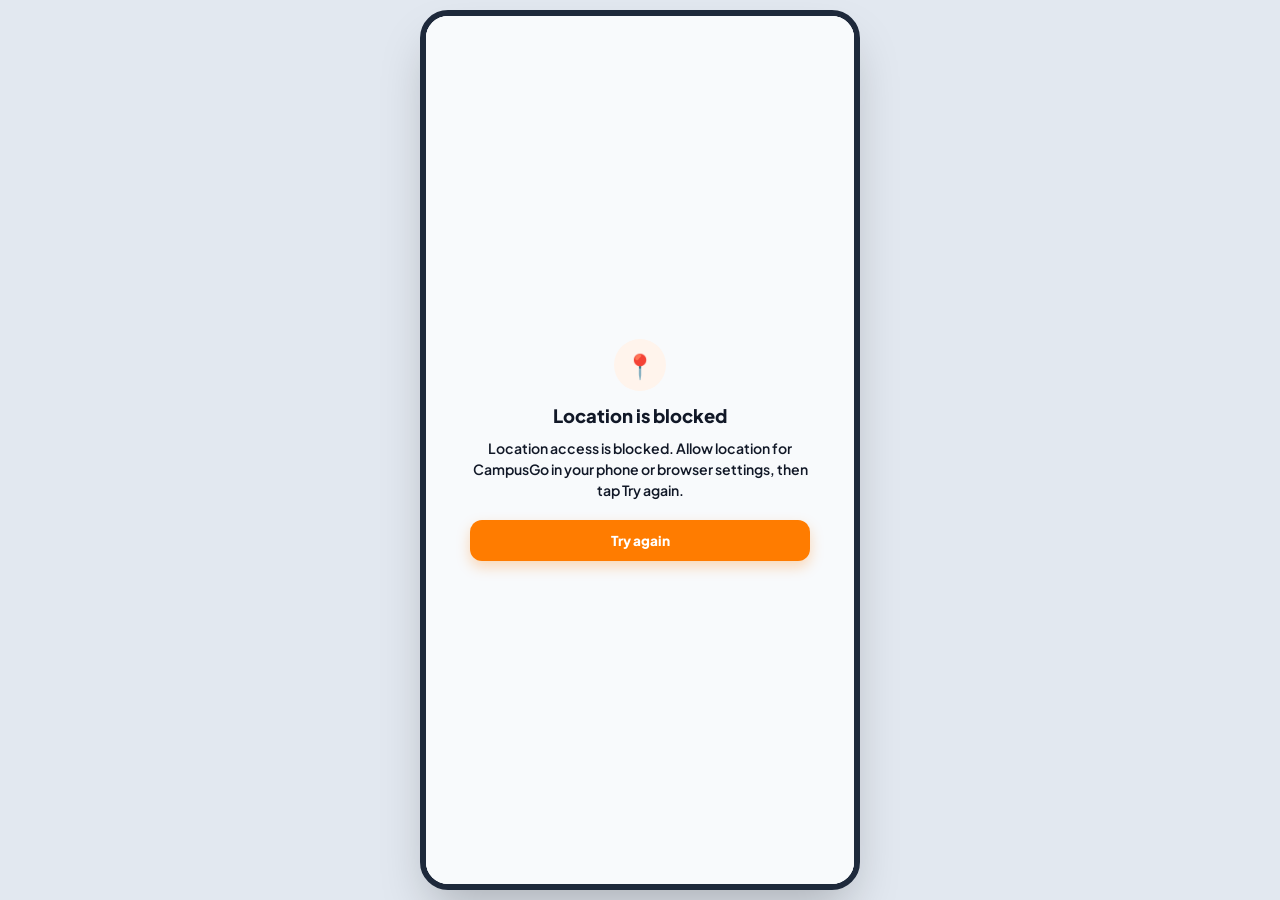
==== commit d2c43ea8: "fixing dark mode and add to homescreen" ====
--- a/frontend/index.html
+++ b/frontend/index.html
@@ -766,23 +766,23 @@
             <p class="legal-links"><a href="/privacy">Privacy Policy</a> · <a href="/terms">Terms of Service</a></p>
           </div>
 
+          <div class="setting-card">
+            <div class="theme-toggle-row">
+              <div>
+                <h4 class="setting-title">Dark mode</h4>
+                <p class="setting-sub">Choose a darker appearance for CampusGo.</p>
+              </div>
+              <button id="theme-toggle-btn" class="theme-toggle-btn" type="button" role="switch" aria-checked="false">
+                <span id="theme-toggle-state">Off</span>
+              </button>
+            </div>
+          </div>
+
           <!-- Keep installation available after the signup prompt has been dismissed. -->
           <div class="setting-card" id="profile-install-card">
             <h4 class="setting-title">Add CampusGo to your home screen</h4>
             <p class="setting-sub">Open CampusGo from your home screen for quick access.</p>
             <button id="profile-install-btn" class="btn-sm-primary" type="button">Add to Home Screen</button>
-          </div>
-
-          <div class="setting-card">
-            <div class="theme-toggle-row">
-              <div>
-                <h4 class="setting-title">Dark mode</h4>
-                <p class="setting-sub">Choose a darker appearance for CampusGo.</p>
-              </div>
-              <button id="theme-toggle-btn" class="theme-toggle-btn" type="button" role="switch" aria-checked="false">
-                <span id="theme-toggle-state">Off</span>
-              </button>
-            </div>
           </div>
         </div>
       </section>
--- a/frontend/styles.css
+++ b/frontend/styles.css
@@ -75,6 +75,31 @@
   border-color: #64748B;
 }
 
+:root[data-theme="dark"] .custom-location-trigger {
+  background: linear-gradient(180deg, #1E293B, #172033);
+  border-color: #475569;
+  box-shadow: 0 10px 22px rgba(0, 0, 0, 0.22);
+}
+
+:root[data-theme="dark"] .custom-location-menu {
+  background: rgba(15, 23, 42, 0.98);
+  border-color: #475569;
+  box-shadow: 0 20px 40px rgba(0, 0, 0, 0.45);
+}
+
+:root[data-theme="dark"] .custom-location-option:hover,
+:root[data-theme="dark"] .custom-location-option:focus-visible,
+:root[data-theme="dark"] .custom-location-option.active,
+:root[data-theme="dark"] .drop-suggestion:hover,
+:root[data-theme="dark"] .drop-suggestion:focus-visible {
+  background: rgba(255, 124, 0, 0.16);
+  color: #FDBA74;
+}
+
+:root[data-theme="dark"] .custom-location-option.active {
+  box-shadow: inset 0 0 0 1px rgba(255, 124, 0, 0.38);
+}
+
 :root[data-theme="dark"] .warning-sub {
   color: #FCA5A5;
 }
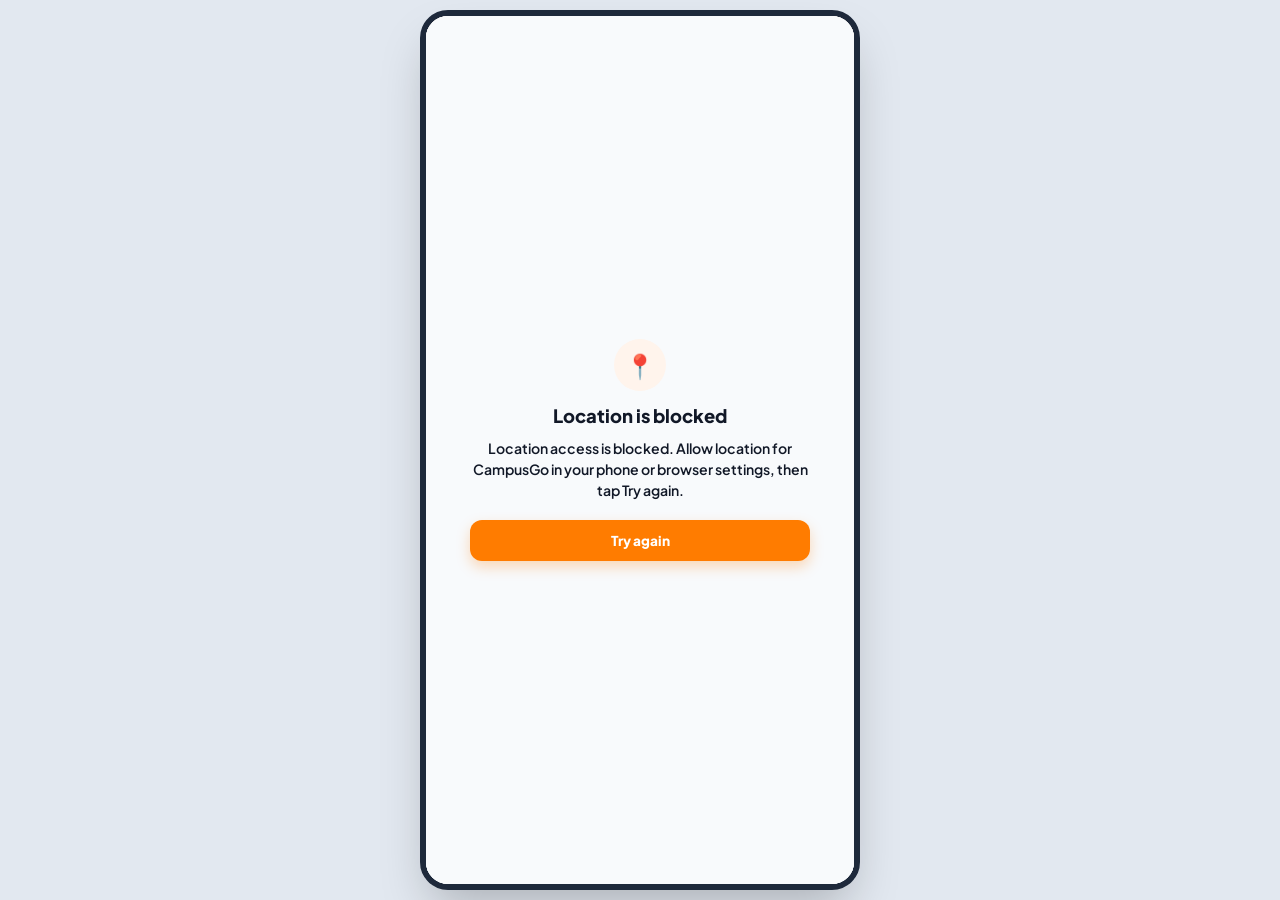
==== commit e3bf4402: "refining the app1" ====
--- a/frontend/index.html
+++ b/frontend/index.html
@@ -7,8 +7,8 @@
   <meta name="description" content="Bike, scooty and car rides and carpools for the LPU community.">
   <meta name="theme-color" content="#FF7C00">
   <link rel="manifest" href="/manifest.webmanifest">
-  <link rel="icon" type="image/svg+xml" href="/favicon.svg">
-  <link rel="apple-touch-icon" href="/apple-touch-icon.png">
+  <link rel="icon" type="image/svg+xml" href="/favicon.svg?v=4">
+  <link rel="apple-touch-icon" href="/apple-touch-icon.png?v=4">
 
   <link rel="stylesheet" href="leaflet.css">
   <link rel="preconnect" href="https://fonts.googleapis.com">
@@ -279,8 +279,8 @@
         </div>
 
         <!-- Bottom Sheet Booking Container -->
-        <div class="bottom-sheet">
-          <div class="sheet-handle-bar"><div class="sheet-handle"></div></div>
+        <div class="bottom-sheet" id="ride-bottom-sheet">
+          <button class="sheet-handle-bar" id="sheet-handle-toggle" type="button" aria-label="Expand ride options" aria-expanded="false"><span class="sheet-handle"></span></button>
 
           <!-- Scope Switcher: Campus Hop vs CityLink -->
           <div class="scope-toggle-group">
@@ -847,7 +847,7 @@
     <div id="install-sheet" class="install-sheet hidden" role="dialog" aria-modal="false" aria-labelledby="install-sheet-title">
       <div class="install-sheet-card">
         <div class="install-sheet-head">
-          <img src="icon-192.png" alt="" class="install-sheet-icon" width="48" height="48">
+          <img src="icon-192.png?v=4" alt="" class="install-sheet-icon" width="48" height="48">
           <div>
             <h3 id="install-sheet-title">Add CampusGo to your home screen</h3>
             <p class="install-sheet-msg">Open it in one tap, full screen, like any other app.</p>
@@ -1133,14 +1133,14 @@
               <input type="text" id="veh-color-input" maxlength="20" placeholder="e.g. White">
             </div>
           </div>
-          <div class="input-row">
+          <div class="input-row vehicle-capacity-row">
             <div class="input-group">
               <label>Passenger Seats</label>
               <input type="number" id="veh-capacity-input" min="1" max="6" value="1">
             </div>
-            <div class="input-group">
-              <label><input type="checkbox" id="veh-helmet-input" checked> Spare helmet</label>
-              <label><input type="checkbox" id="veh-ac-input"> AC (cars)</label>
+            <div class="input-group vehicle-options">
+              <label class="vehicle-checkbox"><input type="checkbox" id="veh-helmet-input" checked> <span>Spare helmet</span></label>
+              <label class="vehicle-checkbox"><input type="checkbox" id="veh-ac-input"> <span>AC (cars)</span></label>
             </div>
           </div>
           <p id="veh-error-text" class="login-error hidden"></p>
--- a/frontend/styles.css
+++ b/frontend/styles.css
@@ -150,14 +150,15 @@
   display: flex;
   justify-content: center;
   align-items: center;
-  min-height: 100vh;
+  min-height: 100dvh;
 }
 
 /* Mobile Frame Container */
 .app-container {
   width: 100%;
   max-width: 440px;
-  height: 100vh;
+  height: 100dvh;
+  min-height: 0;
   max-height: 920px;
   background-color: var(--bg-canvas);
   position: relative;
@@ -183,7 +184,7 @@
   display: flex;
   align-items: center;
   justify-content: space-between;
-  padding: 0 16px;
+  padding: 0 12px;
   z-index: 100;
   flex-shrink: 0;
 }
@@ -192,6 +193,8 @@
   display: flex;
   align-items: center;
   gap: 8px;
+  min-width: 0;
+  flex: 1 1 auto;
 }
 
 .brand-logo {
@@ -213,6 +216,7 @@
   font-weight: 800;
   letter-spacing: -0.03em;
   color: var(--text-main);
+  white-space: nowrap;
 }
 
 .brand-accent {
@@ -227,12 +231,15 @@
   color: var(--text-secondary);
   border-radius: 4px;
   letter-spacing: 0.04em;
+  flex: 0 1 auto;
+  min-width: 0;
 }
 
 .user-header-actions {
   display: flex;
   align-items: center;
   gap: 8px;
+  flex: 0 0 auto;
 }
 
 .user-badge-pill {
@@ -298,6 +305,7 @@
 /* --- Main Content & Views --- */
 .main-content {
   flex: 1;
+  min-height: 0;
   position: relative;
   overflow: hidden;
 }
@@ -324,13 +332,14 @@
 
 #view-ride {
   overflow: hidden;
+  position: relative;
 }
 
 .map-wrapper {
-  height: 44%;
-  flex-shrink: 0;
-  position: relative;
+  position: absolute;
+  inset: 0;
   width: 100%;
+  z-index: 0;
   background: #E2E8F0;
 }
 
@@ -428,8 +437,12 @@
 
 /* Bottom Sheet */
 .bottom-sheet {
-  flex: 1 1 0;
-  min-height: 0;
+  position: absolute;
+  left: 0;
+  right: 0;
+  bottom: 0;
+  height: 56%;
+  min-height: 220px;
   overflow-y: auto;
   overscroll-behavior: contain;
   background-color: var(--bg-card);
@@ -438,14 +451,27 @@
   box-shadow: var(--shadow-sheet);
   display: flex;
   flex-direction: column;
-  padding: 10px 16px 28px;
+  padding: 0 16px calc(28px + env(safe-area-inset-bottom));
   z-index: 200;
+  transition: height 220ms ease;
+  touch-action: pan-y;
+}
+
+#view-ride.sheet-expanded .bottom-sheet {
+  height: 100%;
 }
 
 .sheet-handle-bar {
+  flex: 0 0 auto;
+  width: calc(100% + 32px);
+  margin: 0 -16px 10px;
+  border: 0;
+  background: var(--bg-card);
+  cursor: grab;
   display: flex;
   justify-content: center;
-  padding-bottom: 8px;
+  padding: 10px 0 8px;
+  touch-action: none;
 }
 
 .sheet-handle {
@@ -706,7 +732,7 @@
   display: flex;
   align-items: center;
   justify-content: flex-end;
-  height: 14px;
+  height: 28px;
   position: relative;
 }
 
@@ -759,11 +785,12 @@
 
 .services-grid {
   display: grid;
-  grid-template-columns: repeat(3, 1fr);
-  gap: 8px;
+  grid-template-columns: repeat(3, minmax(0, 1fr));
+  gap: 6px;
 }
 
 .service-card {
+  min-width: 0;
   background-color: var(--bg-card);
   border: 1.5px solid var(--border-light);
   border-radius: var(--radius-md);
@@ -815,7 +842,8 @@
 .service-fare-badge {
   font-family: var(--font-mono);
   font-weight: 700;
-  font-size: 0.88rem;
+  font-size: clamp(0.65rem, 3.2vw, 0.88rem);
+  white-space: nowrap;
   color: var(--text-main);
 }
 
@@ -883,6 +911,8 @@
   display: flex;
   align-items: center;
   gap: 8px;
+  flex: 1 1 auto;
+  min-width: 0;
 }
 
 .warning-icon {
@@ -896,6 +926,7 @@
   font-size: 0.72rem;
   font-weight: 700;
   color: var(--status-danger);
+  overflow-wrap: anywhere;
 }
 
 .warning-sub {
@@ -912,6 +943,7 @@
   padding: 4px 10px;
   border-radius: 4px;
   cursor: pointer;
+  flex: 0 0 auto;
 }
 
 /* Primary CTA Button */
@@ -1862,14 +1894,15 @@
 
 /* --- Bottom Navigation Bar --- */
 .bottom-nav-bar {
-  height: 62px;
+  height: calc(62px + env(safe-area-inset-bottom));
   background-color: var(--bg-card);
   border-top: 1px solid var(--border-light);
   display: flex;
   align-items: center;
   justify-content: space-around;
-  padding: 0 8px;
-  z-index: 100;
+  padding: 0 8px env(safe-area-inset-bottom);
+  z-index: 800;
+  position: relative;
   flex-shrink: 0;
 }
 
@@ -1953,7 +1986,7 @@
   border-top-right-radius: 20px;
   padding: 18px;
   box-shadow: var(--shadow-lg);
-  max-height: 80vh;
+  max-height: min(88vh, calc(100dvh - 16px));
   overflow-y: auto;
   animation: slideUpModal 0.2s ease-out;
 }
@@ -2045,6 +2078,35 @@
   font-family: var(--font-sans);
   font-size: 0.85rem;
   outline: none;
+}
+
+.vehicle-capacity-row {
+  align-items: start;
+}
+
+.vehicle-options {
+  padding-top: 21px;
+}
+
+.vehicle-checkbox {
+  min-height: 34px;
+  display: flex !important;
+  align-items: center;
+  gap: 9px;
+  margin: 0 0 6px !important;
+  font-size: 0.78rem !important;
+  line-height: 1.3;
+}
+
+.input-group .vehicle-checkbox input[type="checkbox"] {
+  appearance: auto;
+  -webkit-appearance: checkbox;
+  width: 18px;
+  height: 18px;
+  flex: 0 0 18px;
+  margin: 0;
+  padding: 0;
+  accent-color: var(--primary-orange);
 }
 
 .input-group input:focus, .input-group select:focus {
@@ -3092,6 +3154,11 @@
   font-weight: 700;
 }
 
+.custom-map-pin {
+  background: transparent;
+  border: 0;
+}
+
 .drop-pin-hint {
   position: absolute;
   left: 12px;
@@ -3105,11 +3172,27 @@
   font-size: 0.7rem;
   font-weight: 700;
   line-height: 1.3;
+  white-space: pre-line;
   pointer-events: none;
 }
 
 .drop-pin-hint.hidden {
   display: none;
+}
+
+@media (max-width: 390px) {
+  .top-bar { padding: 0 8px; gap: 5px; }
+  .brand-section { gap: 5px; }
+  .brand-title { font-size: 1.05rem; }
+  .campus-pill { font-size: 0.55rem; padding: 2px 4px; letter-spacing: 0.01em; }
+  .user-header-actions { gap: 5px; }
+  .wallet-pill { gap: 3px; padding: 4px 6px; font-size: 0.68rem; }
+  .persona-avatar-btn { width: 30px; height: 30px; }
+  .bottom-sheet { padding-left: 12px; padding-right: 12px; }
+  .sheet-handle-bar { width: calc(100% + 24px); margin-left: -12px; margin-right: -12px; }
+  .service-card { padding: 7px 5px; }
+  .service-name { font-size: 0.72rem; }
+  .service-desc { font-size: 0.56rem; }
 }
 
 .leaflet-marker-icon.driver-car-pin {
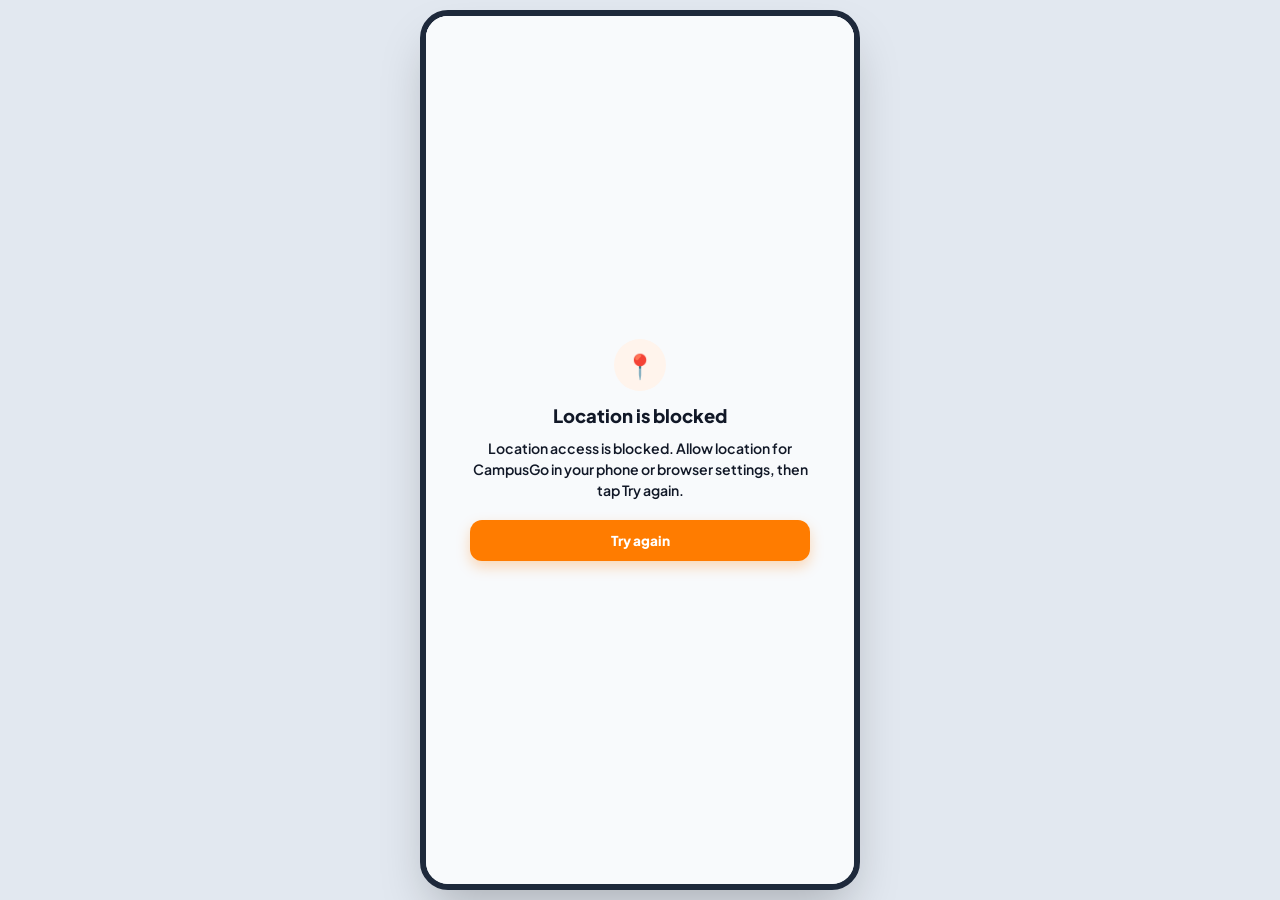
==== commit 3baf942a: "fixing2" ====
--- a/frontend/index.html
+++ b/frontend/index.html
@@ -14,7 +14,7 @@
   <link rel="preconnect" href="https://fonts.googleapis.com">
   <link rel="preconnect" href="https://fonts.gstatic.com" crossorigin>
   <link href="https://fonts.googleapis.com/css2?family=Plus+Jakarta+Sans:wght@400;500;600;700;800&family=JetBrains+Mono:wght@500;700&display=swap" rel="stylesheet">
-  <link rel="stylesheet" href="styles.css">
+  <link rel="stylesheet" href="styles.css?v=6">
 </head>
 <body>
   <div id="app-root" class="app-container">
--- a/frontend/styles.css
+++ b/frontend/styles.css
@@ -170,7 +170,7 @@
 
 @media (min-width: 480px) {
   .app-container {
-    height: 880px;
+    height: min(880px, 100dvh);
     border-radius: 28px;
     border: 6px solid #1E293B;
   }
@@ -332,7 +332,13 @@
 
 #view-ride {
   overflow: hidden;
-  position: relative;
+  display: grid;
+  grid-template-rows: minmax(0, 44fr) minmax(0, 56fr);
+  transition: grid-template-rows 220ms ease;
+}
+
+#view-ride.sheet-expanded {
+  grid-template-rows: minmax(0, 0fr) minmax(0, 1fr);
 }
 
 .map-wrapper {
@@ -437,12 +443,11 @@
 
 /* Bottom Sheet */
 .bottom-sheet {
-  position: absolute;
-  left: 0;
-  right: 0;
-  bottom: 0;
-  height: 56%;
-  min-height: 220px;
+  position: relative;
+  grid-row: 2;
+  width: 100%;
+  height: 100%;
+  min-height: 0;
   overflow-y: auto;
   overscroll-behavior: contain;
   background-color: var(--bg-card);
@@ -453,12 +458,7 @@
   flex-direction: column;
   padding: 0 16px calc(28px + env(safe-area-inset-bottom));
   z-index: 200;
-  transition: height 220ms ease;
   touch-action: pan-y;
-}
-
-#view-ride.sheet-expanded .bottom-sheet {
-  height: 100%;
 }
 
 .sheet-handle-bar {
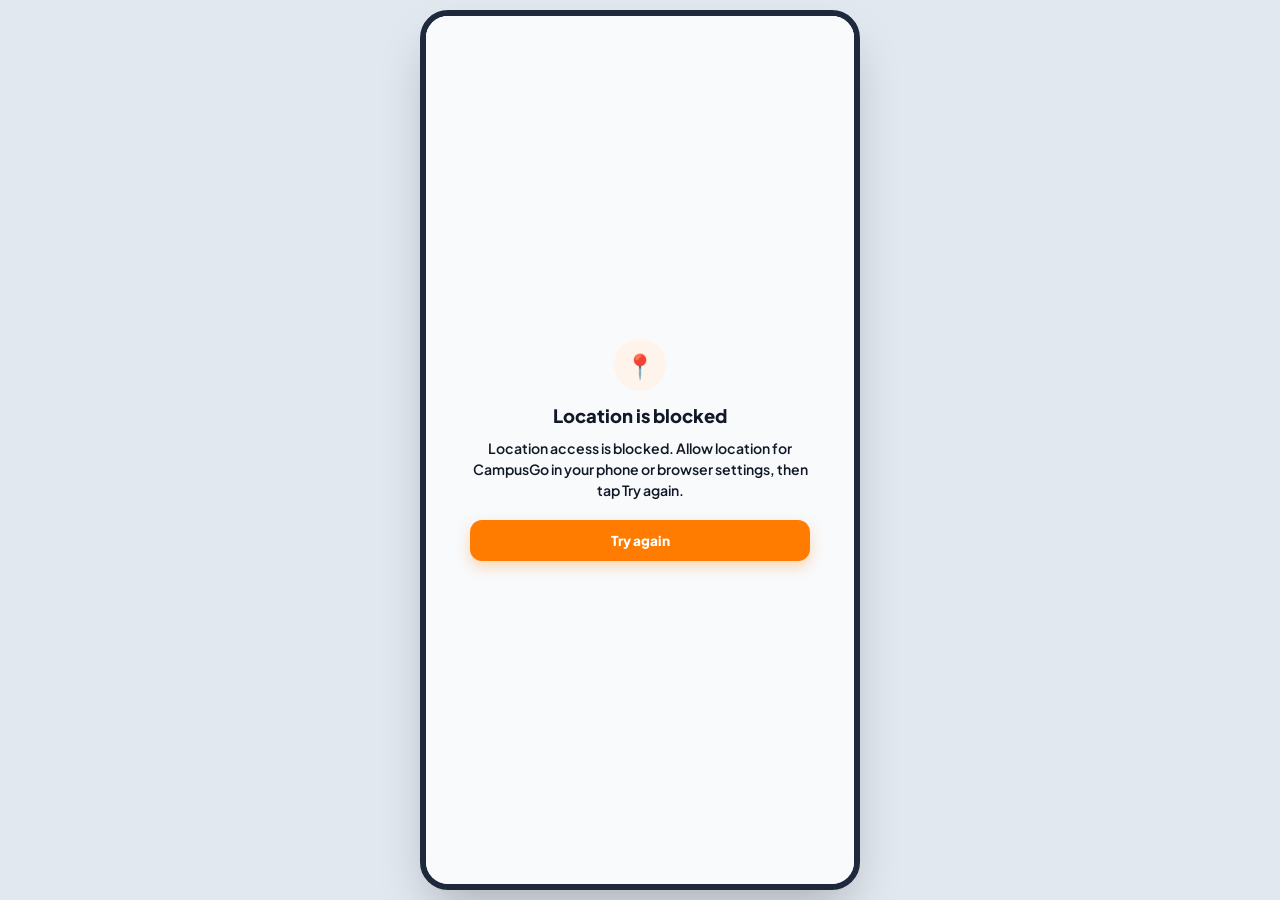
==== commit b8388557: "fixing 5" ====
--- a/frontend/index.html
+++ b/frontend/index.html
@@ -14,7 +14,7 @@
   <link rel="preconnect" href="https://fonts.googleapis.com">
   <link rel="preconnect" href="https://fonts.gstatic.com" crossorigin>
   <link href="https://fonts.googleapis.com/css2?family=Plus+Jakarta+Sans:wght@400;500;600;700;800&family=JetBrains+Mono:wght@500;700&display=swap" rel="stylesheet">
-  <link rel="stylesheet" href="styles.css?v=6">
+  <link rel="stylesheet" href="styles.css?v=7">
 </head>
 <body>
   <div id="app-root" class="app-container">
--- a/frontend/styles.css
+++ b/frontend/styles.css
@@ -316,6 +316,7 @@
   left: 0;
   right: 0;
   bottom: 0;
+  isolation: isolate;
   display: none;
   flex-direction: column;
   overflow-y: auto;
@@ -332,9 +333,13 @@
 
 #view-ride {
   overflow: hidden;
-  display: grid;
+  display: none;
   grid-template-rows: minmax(0, 44fr) minmax(0, 56fr);
   transition: grid-template-rows 220ms ease;
+}
+
+#view-ride.active-view {
+  display: grid;
 }
 
 #view-ride.sheet-expanded {
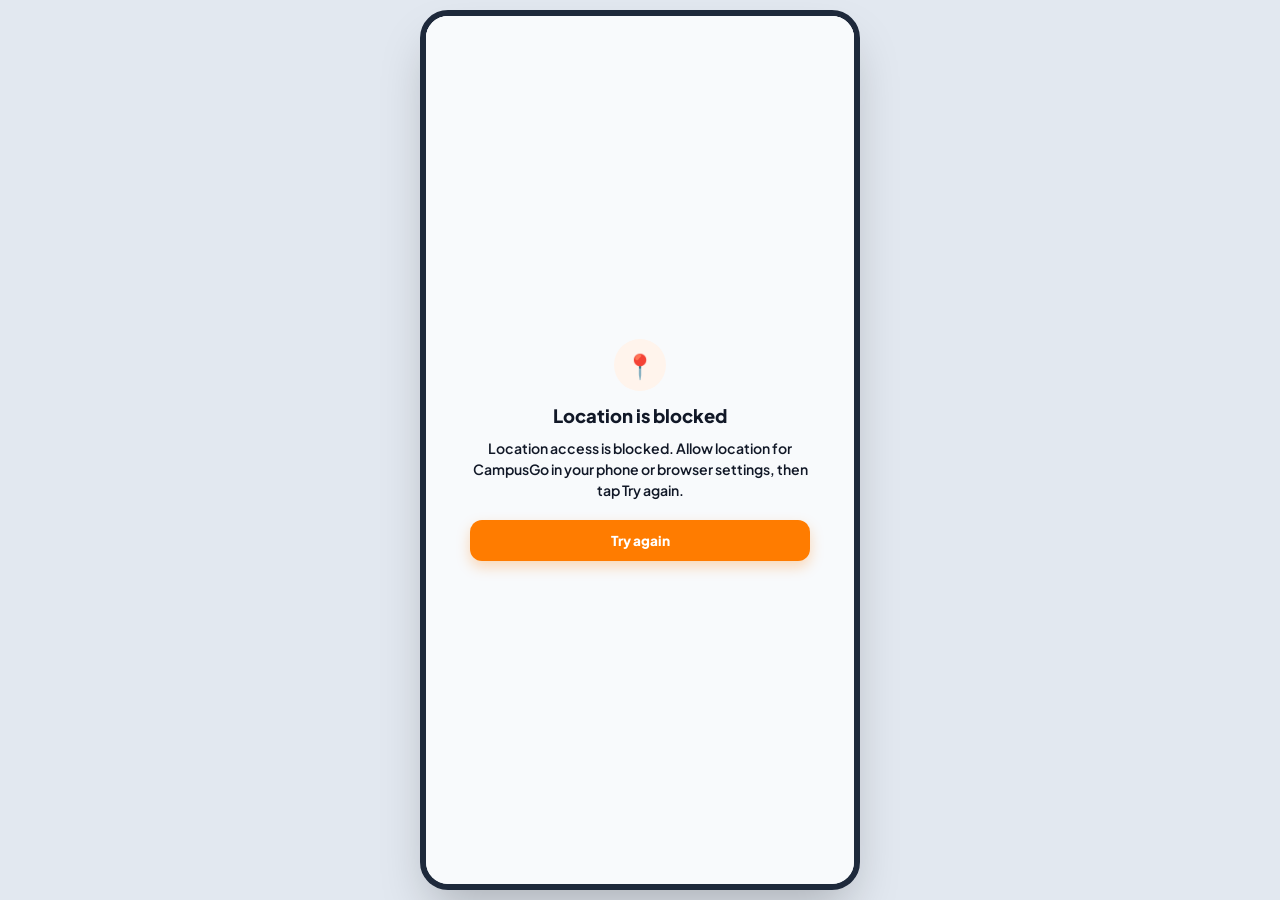
==== commit 857aed0d: "fixing codex mess" ====
--- a/frontend/index.html
+++ b/frontend/index.html
@@ -14,7 +14,7 @@
   <link rel="preconnect" href="https://fonts.googleapis.com">
   <link rel="preconnect" href="https://fonts.gstatic.com" crossorigin>
   <link href="https://fonts.googleapis.com/css2?family=Plus+Jakarta+Sans:wght@400;500;600;700;800&family=JetBrains+Mono:wght@500;700&display=swap" rel="stylesheet">
-  <link rel="stylesheet" href="styles.css?v=7">
+  <link rel="stylesheet" href="styles.css">
 </head>
 <body>
   <div id="app-root" class="app-container">
--- a/frontend/styles.css
+++ b/frontend/styles.css
@@ -45,6 +45,8 @@
 
 :root[data-theme="dark"] {
   color-scheme: dark;
+  /* A dark orange tint: the light #fff4ec made light text (ride PIN, selected vehicle) unreadable. */
+  --primary-orange-light: #3A2414;
   --text-main: #F1F5F9;
   --text-secondary: #CBD5E1;
   --text-muted: #94A3B8;
@@ -150,13 +152,17 @@
   display: flex;
   justify-content: center;
   align-items: center;
+  min-height: 100vh;
   min-height: 100dvh;
 }
 
-/* Mobile Frame Container */
+/* Mobile Frame Container. 100dvh is the screen height that is actually visible (100vh is the
+   fallback for old browsers): with plain 100vh the bottom bar hid under the phone browser's toolbar.
+   overflow: clip stops focus and the keyboard from scrolling the frame and leaving it shifted. */
 .app-container {
   width: 100%;
   max-width: 440px;
+  height: 100vh;
   height: 100dvh;
   min-height: 0;
   max-height: 920px;
@@ -165,11 +171,13 @@
   display: flex;
   flex-direction: column;
   overflow: hidden;
+  overflow: clip;
   box-shadow: 0 25px 50px -12px rgba(0, 0, 0, 0.25);
 }
 
 @media (min-width: 480px) {
   .app-container {
+    height: min(880px, 100vh);
     height: min(880px, 100dvh);
     border-radius: 28px;
     border: 6px solid #1E293B;
@@ -308,6 +316,7 @@
   min-height: 0;
   position: relative;
   overflow: hidden;
+  overflow: clip;
 }
 
 .app-view {
@@ -331,25 +340,19 @@
    VIEW 1: RIDE (Half-Screen Live Map + Bottom Sheet)
    ========================================================================== */
 
+/* The map keeps its size and place; the booking sheet slides up over it (and back down). */
 #view-ride {
+  --map-height: 44%;
   overflow: hidden;
-  display: none;
-  grid-template-rows: minmax(0, 44fr) minmax(0, 56fr);
-  transition: grid-template-rows 220ms ease;
-}
-
-#view-ride.active-view {
-  display: grid;
-}
-
-#view-ride.sheet-expanded {
-  grid-template-rows: minmax(0, 0fr) minmax(0, 1fr);
+  overflow: clip;
 }
 
 .map-wrapper {
   position: absolute;
-  inset: 0;
-  width: 100%;
+  top: 0;
+  left: 0;
+  right: 0;
+  height: var(--map-height);
   z-index: 0;
   background: #E2E8F0;
 }
@@ -448,11 +451,12 @@
 
 /* Bottom Sheet */
 .bottom-sheet {
-  position: relative;
-  grid-row: 2;
-  width: 100%;
-  height: 100%;
-  min-height: 0;
+  position: absolute;
+  top: var(--map-height);
+  left: 0;
+  right: 0;
+  bottom: 0;
+  overflow-x: hidden;
   overflow-y: auto;
   overscroll-behavior: contain;
   background-color: var(--bg-card);
@@ -461,12 +465,24 @@
   box-shadow: var(--shadow-sheet);
   display: flex;
   flex-direction: column;
-  padding: 0 16px calc(28px + env(safe-area-inset-bottom));
+  padding: 0 16px 28px;
   z-index: 200;
-  touch-action: pan-y;
+  transition: top 240ms ease;
+}
+
+#view-ride.sheet-expanded .bottom-sheet {
+  top: 0;
+}
+
+/* While a finger drags the handle, the sheet follows it exactly. */
+#view-ride.sheet-dragging .bottom-sheet {
+  transition: none;
 }
 
 .sheet-handle-bar {
+  position: sticky;
+  top: 0;
+  z-index: 90;
   flex: 0 0 auto;
   width: calc(100% + 32px);
   margin: 0 -16px 10px;
@@ -475,13 +491,13 @@
   cursor: grab;
   display: flex;
   justify-content: center;
-  padding: 10px 0 8px;
+  padding: 12px 0 10px;
   touch-action: none;
 }
 
 .sheet-handle {
-  width: 36px;
-  height: 4px;
+  width: 44px;
+  height: 5px;
   background-color: var(--border-light);
   border-radius: 2px;
 }
@@ -1049,7 +1065,7 @@
 
 .share-live-float-btn {
   position: absolute;
-  top: 14px;
+  top: 56px;  /* under the centred status pill: side by side they overlap on small phones */
   left: 14px;
   background-color: var(--bg-card);
   border: 1px solid var(--border-light);
@@ -1284,6 +1300,8 @@
 .start-pin-input {
   flex: 1;
   min-width: 0;
+  background-color: var(--bg-card);
+  color: var(--text-main);
   padding: 10px 12px;
   border: 1px solid var(--border-light);
   border-radius: var(--radius-md);
@@ -2658,7 +2676,7 @@
   position: absolute;
   inset: 0;
   z-index: 2000;
-  background: linear-gradient(180deg, #fff4ec 0%, var(--bg-canvas) 38%);
+  background: linear-gradient(180deg, var(--primary-orange-light) 0%, var(--bg-canvas) 38%);
   display: flex;
   justify-content: center;
   padding: 20px 20px 28px;
@@ -3177,7 +3195,6 @@
   font-size: 0.7rem;
   font-weight: 700;
   line-height: 1.3;
-  white-space: pre-line;
   pointer-events: none;
 }
 
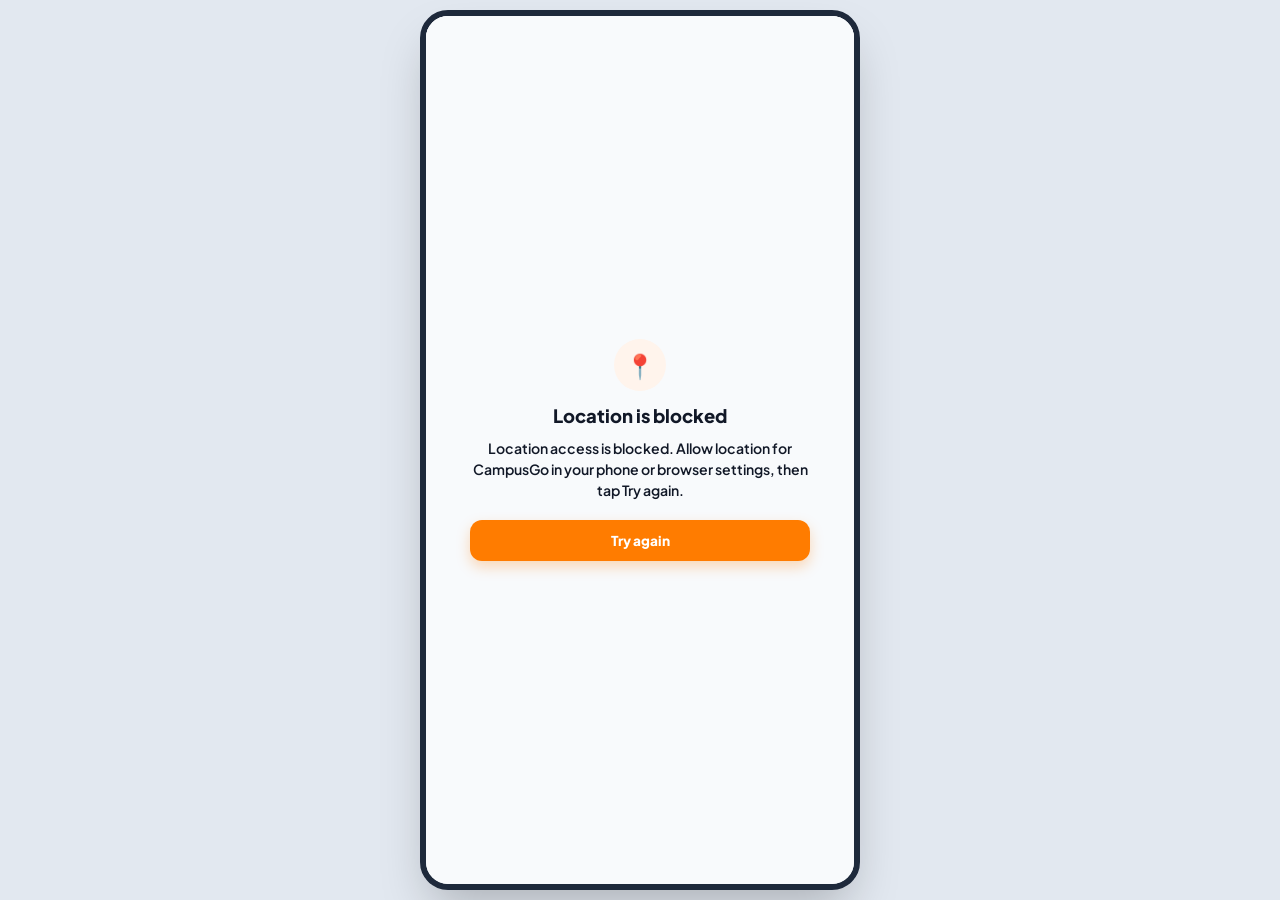
==== commit b030e258: "fixing things and adding some features" ====
--- a/frontend/index.html
+++ b/frontend/index.html
@@ -247,7 +247,9 @@
 
     <!-- Main Views Container -->
     <main class="main-content">
-      
+      <!-- Pull down at the top of any screen: reloads that screen's information, not the whole app -->
+      <div id="pull-refresh" class="pull-refresh" aria-live="polite"><span class="pull-refresh-icon">↻</span><span id="pull-refresh-text">Pull to refresh</span></div>
+
       <!-- ================= VIEW 1: RIDE (HOME) ================= -->
       <section id="view-ride" class="app-view active-view">
         <!-- Live Half-Screen Campus Map -->
@@ -531,6 +533,9 @@
               </div>
             </div>
 
+            <!-- Once a ride is accepted, rider and driver can call or WhatsApp each other -->
+            <div id="ride-contacts" class="ride-contacts hidden"></div>
+
             <!-- Passenger Manifest Section (Shows all booked passengers) -->
             <div class="cockpit-manifest-box">
               <div class="manifest-header">
@@ -778,6 +783,18 @@
             </div>
           </div>
 
+          <div class="setting-card">
+            <div class="theme-toggle-row">
+              <div>
+                <h4 class="setting-title">Notifications</h4>
+                <p class="setting-sub" id="notify-setting-sub">Know when your driver arrives, a ride request comes in, or someone calls you.</p>
+              </div>
+              <button id="notify-toggle-btn" class="theme-toggle-btn" type="button" role="switch" aria-checked="false">
+                <span id="notify-toggle-state">Off</span>
+              </button>
+            </div>
+          </div>
+
           <!-- Keep installation available after the signup prompt has been dismissed. -->
           <div class="setting-card" id="profile-install-card">
             <h4 class="setting-title">Add CampusGo to your home screen</h4>
@@ -787,6 +804,27 @@
         </div>
       </section>
     </main>
+
+    <!-- In-app call (rider and driver, or carpool host and passenger): numbers stay private -->
+    <div id="call-screen" class="call-screen hidden" role="dialog" aria-modal="true" aria-labelledby="call-name">
+      <div class="call-avatar"><img src="avatar-default.svg" alt=""></div>
+      <div id="call-name" class="call-name"></div>
+      <div id="call-status" class="call-status"></div>
+      <div class="call-actions">
+        <button id="call-mute-btn" class="call-btn call-mute" type="button" aria-pressed="false">Mute</button>
+        <button id="call-hangup-btn" class="call-btn call-hangup" type="button">End</button>
+        <button id="call-accept-btn" class="call-btn call-accept" type="button">Answer</button>
+      </div>
+      <p class="call-privacy">Calls go through CampusGo. Your phone number stays private.</p>
+      <audio id="call-remote-audio" autoplay playsinline></audio>
+    </div>
+
+    <!-- Shown on every tab while the user has a ride going, so it can always be reopened -->
+    <button id="ongoing-ride-bar" class="ongoing-ride-bar hidden" type="button">
+      <span class="ongoing-ride-dot"></span>
+      <span id="ongoing-ride-text" class="ongoing-ride-text"></span>
+      <span class="ongoing-ride-open">Open ›</span>
+    </button>
 
     <!-- Bottom Navigation Bar -->
     <nav class="bottom-nav-bar">
@@ -1182,5 +1220,6 @@
   <script src="protomaps-leaflet.js"></script>
   <script src="campus-map.js"></script>
   <script src="app.js"></script>
+  <script src="calls.js"></script>
 </body>
 </html>
--- a/frontend/styles.css
+++ b/frontend/styles.css
@@ -143,6 +143,12 @@
   -webkit-tap-highlight-color: transparent;
 }
 
+/* No pull-down-to-refresh: a swipe down at the top of a list reloaded the whole app. */
+html,
+body {
+  overscroll-behavior-y: none;
+}
+
 body {
   font-family: var(--font-sans);
   background-color: #E2E8F0;
@@ -329,6 +335,7 @@
   display: none;
   flex-direction: column;
   overflow-y: auto;
+  overscroll-behavior-y: contain;
   background-color: var(--bg-canvas);
 }
 
@@ -1915,6 +1922,220 @@
 }
 
 
+/* --- Ongoing ride bar (above the bottom nav, on every tab while a ride is going) --- */
+.ongoing-ride-bar {
+  flex-shrink: 0;
+  position: relative;
+  z-index: 800;
+  display: flex;
+  align-items: center;
+  gap: 10px;
+  width: 100%;
+  border: 0;
+  padding: 10px 16px;
+  background-color: var(--primary-orange);
+  color: #fff;
+  font: inherit;
+  font-size: 0.8rem;
+  font-weight: 800;
+  text-align: left;
+  cursor: pointer;
+}
+
+.ongoing-ride-bar.hidden {
+  display: none;
+}
+
+.ongoing-ride-dot {
+  width: 9px;
+  height: 9px;
+  flex: 0 0 9px;
+  border-radius: 50%;
+  background-color: #fff;
+  animation: pulseAnimation 2s infinite;
+}
+
+.ongoing-ride-text {
+  flex: 1;
+  min-width: 0;
+}
+
+.ongoing-ride-open {
+  flex: 0 0 auto;
+  padding: 3px 10px;
+  border-radius: var(--radius-full);
+  background-color: rgba(255, 255, 255, 0.22);
+}
+
+/* --- Call / WhatsApp the other person once a ride is accepted --- */
+.ride-contacts {
+  display: flex;
+  flex-direction: column;
+  gap: 8px;
+  margin-bottom: 10px;
+}
+
+.ride-contacts.hidden {
+  display: none;
+}
+
+.ride-contact {
+  display: flex;
+  align-items: center;
+  gap: 8px;
+}
+
+.ride-contact-name {
+  flex: 1;
+  min-width: 0;
+  font-size: 0.78rem;
+  font-weight: 700;
+  color: var(--text-main);
+  overflow: hidden;
+  text-overflow: ellipsis;
+  white-space: nowrap;
+}
+
+.contact-btn {
+  flex: 0 0 auto;
+  padding: 8px 14px;
+  border-radius: var(--radius-full);
+  background-color: var(--status-success);
+  color: #fff;
+  font-size: 0.78rem;
+  font-weight: 800;
+  border: 0;
+  font-family: inherit;
+  cursor: pointer;
+}
+
+.chip-call-btn {
+  border: 0;
+  margin-left: 4px;
+  padding: 2px 6px;
+  border-radius: var(--radius-full);
+  background-color: var(--status-success);
+  color: #fff;
+  font-size: 0.7rem;
+  cursor: pointer;
+}
+
+.call-host-btn {
+  margin-top: 6px;
+}
+
+/* --- In-app call screen --- */
+.call-screen {
+  position: absolute;
+  inset: 0;
+  z-index: 3500;
+  display: flex;
+  flex-direction: column;
+  align-items: center;
+  justify-content: center;
+  gap: 10px;
+  padding: 32px 24px;
+  background: linear-gradient(180deg, #111827 0%, #0B1220 100%);
+  color: #fff;
+  text-align: center;
+}
+
+.call-screen.hidden {
+  display: none;
+}
+
+.call-avatar img {
+  width: 96px;
+  height: 96px;
+  border-radius: 50%;
+  border: 3px solid var(--primary-orange);
+}
+
+.call-name {
+  font-size: 1.4rem;
+  font-weight: 800;
+}
+
+.call-status {
+  min-height: 1.4em;
+  font-size: 0.9rem;
+  color: #CBD5E1;
+  font-variant-numeric: tabular-nums;
+}
+
+.call-actions {
+  display: flex;
+  gap: 18px;
+  margin-top: 40px;
+}
+
+.call-btn {
+  width: 76px;
+  height: 76px;
+  border: 0;
+  border-radius: 50%;
+  font: inherit;
+  font-size: 0.8rem;
+  font-weight: 800;
+  color: #fff;
+  cursor: pointer;
+}
+
+.call-btn.hidden {
+  display: none;
+}
+
+.call-hangup { background-color: #DC2626; }
+.call-accept { background-color: #16A34A; }
+.call-mute { background-color: #334155; }
+.call-mute[aria-pressed="true"] { background-color: #F8FAFC; color: #111827; }
+
+.call-privacy {
+  margin-top: 24px;
+  font-size: 0.72rem;
+  color: #94A3B8;
+}
+
+/* --- Pull down to refresh: a pill that slides in at the top of the screen --- */
+.pull-refresh {
+  position: absolute;
+  top: 0;
+  left: 50%;
+  z-index: 900;
+  display: flex;
+  align-items: center;
+  gap: 6px;
+  padding: 6px 14px;
+  border-radius: var(--radius-full);
+  background-color: var(--bg-card);
+  color: var(--text-main);
+  box-shadow: var(--shadow-md);
+  font-size: 0.75rem;
+  font-weight: 700;
+  transform: translate(-50%, -50px);
+  opacity: 0;
+  pointer-events: none;
+  transition: transform 160ms ease, opacity 160ms ease;
+}
+
+.pull-refresh.visible {
+  opacity: 1;
+}
+
+.pull-refresh-icon {
+  display: inline-block;
+  color: var(--primary-orange);
+  font-size: 1rem;
+}
+
+.pull-refresh.spinning .pull-refresh-icon {
+  animation: pullSpin 0.8s linear infinite;
+}
+
+@keyframes pullSpin {
+  to { transform: rotate(360deg); }
+}
+
 /* --- Bottom Navigation Bar --- */
 .bottom-nav-bar {
   height: calc(62px + env(safe-area-inset-bottom));
